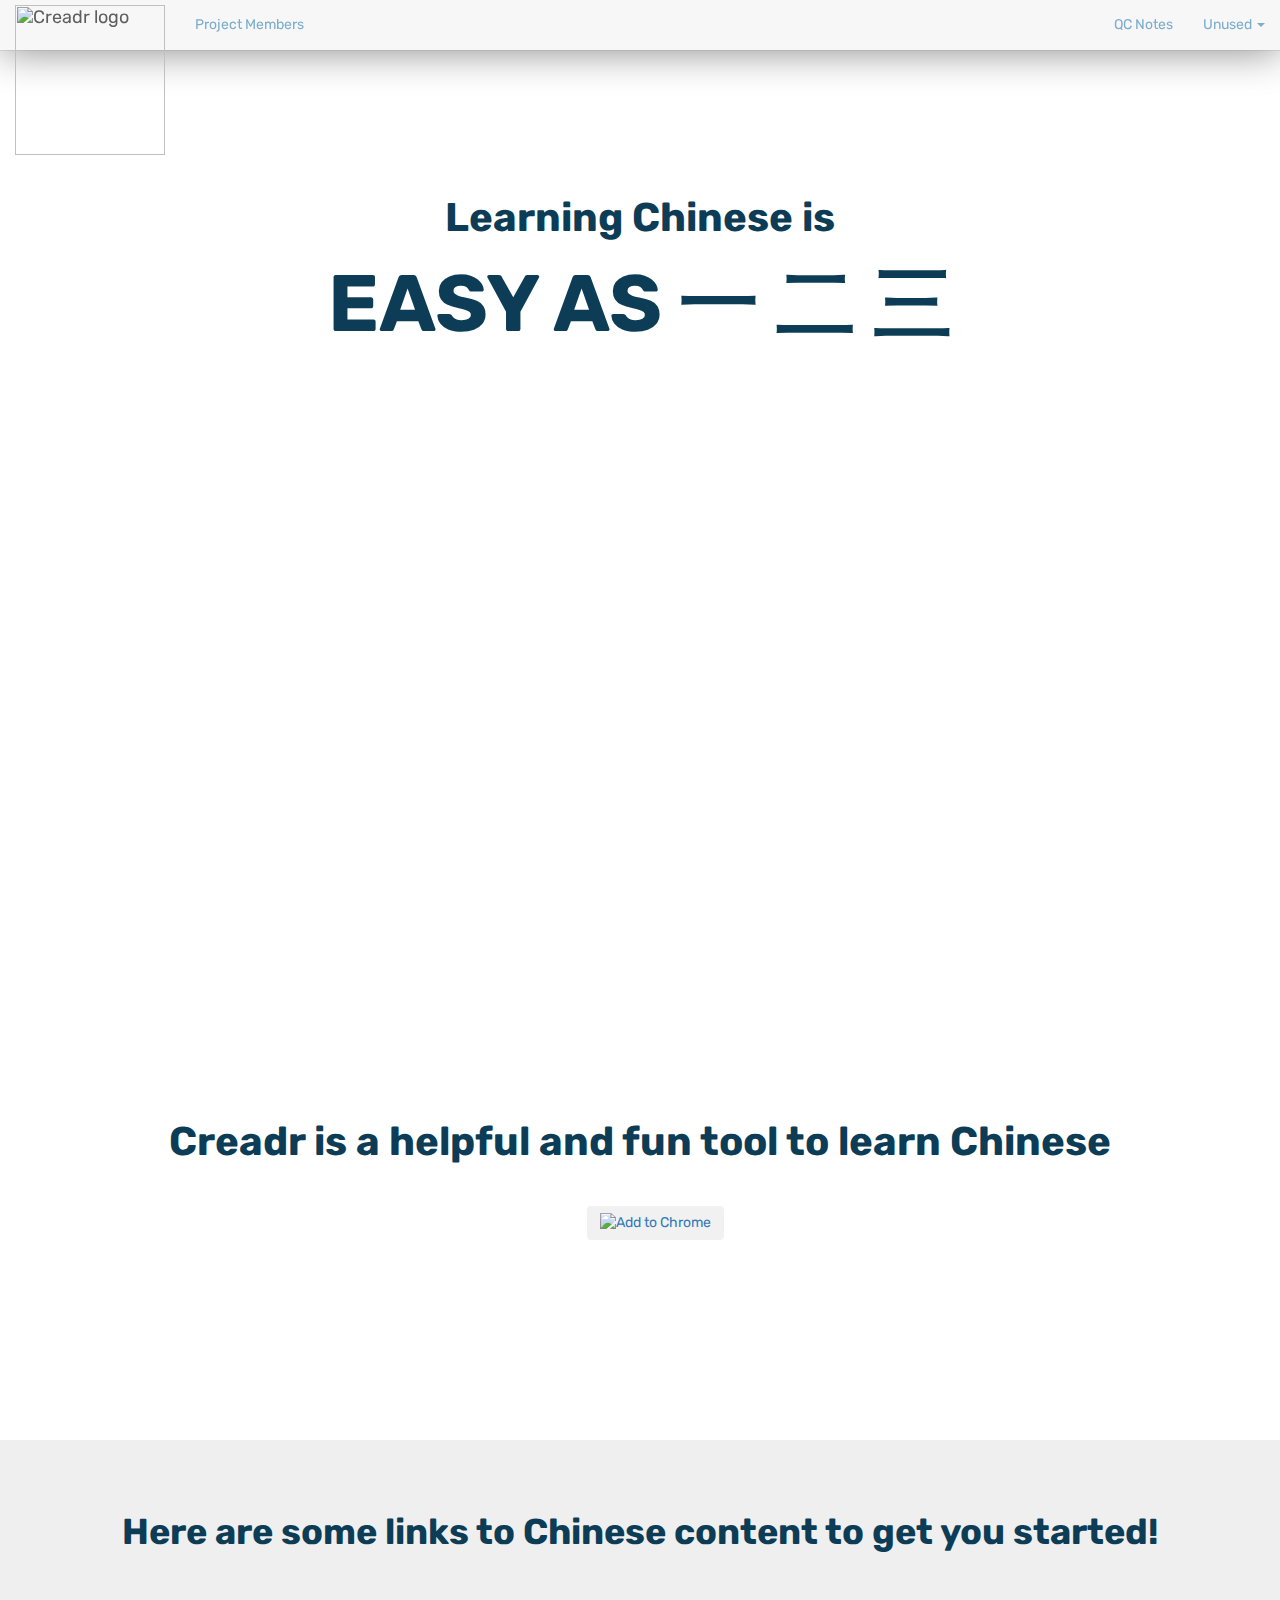
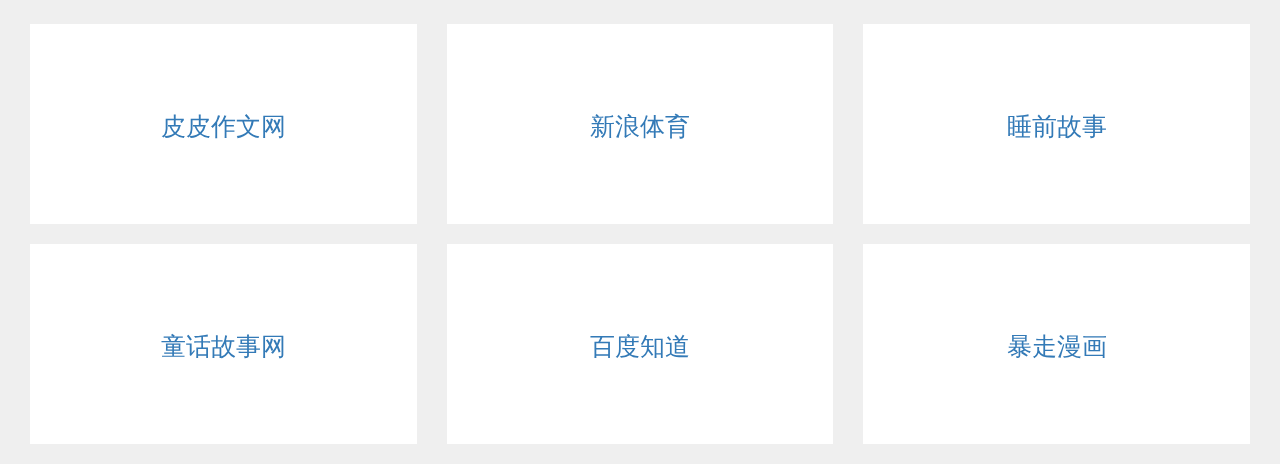
==== index.html @ 019c3c3d "add available in chrome store icon" ====
<html>
<head>
 <script src="https://ajax.googleapis.com/ajax/libs/jquery/3.1.0/jquery.min.js"></script>
 <script src="https://maxcdn.bootstrapcdn.com/bootstrap/3.3.7/js/bootstrap.min.js" integrity="sha384-Tc5IQib027qvyjSMfHjOMaLkfuWVxZxUPnCJA7l2mCWNIpG9mGCD8wGNIcPD7Txa" crossorigin="anonymous"></script>
 <!-- Latest compiled and minified CSS -->
 <link rel="stylesheet" href="https://maxcdn.bootstrapcdn.com/bootstrap/3.3.7/css/bootstrap.min.css" integrity="sha384-BVYiiSIFeK1dGmJRAkycuHAHRg32OmUcww7on3RYdg4Va+PmSTsz/K68vbdEjh4u" crossorigin="anonymous">

 <!-- Optional theme -->
 <link rel="stylesheet" href="https://maxcdn.bootstrapcdn.com/bootstrap/3.3.7/css/bootstrap-theme.min.css" integrity="sha384-rHyoN1iRsVXV4nD0JutlnGaslCJuC7uwjduW9SVrLvRYooPp2bWYgmgJQIXwl/Sp" crossorigin="anonymous">



 <link rel="stylesheet" type="text/css" href="main.css">

 <script type="text/javascript" src="main.js"></script>

 <title>Creadr - Read Chinese Simply</title>
 <!-- logo on tab-->
 <link rel="shortcut icon" href="http://www.iconj.com/ico/r/5/r51rc62rd8.ico" type="image/x-icon" />

 <!-- logo has no background-->
 <!-- <link rel="shortcut icon" href="http://www.iconj.com/ico/a/p/apez1quabn.ico" type="image/x-icon" /> -->
 <!-- <link rel="shortcut icon" href="favicon.ico" type="image/x-ico" /> -->
 <!-- tab icon not working with safari -->
 <meta charset="utf-8">
 <!-- for chinese display -->
 <!--font-->
 <link href="https://fonts.googleapis.com/css?family=Rubik" rel="stylesheet">
</head>



<body>


<header>

  <nav class="navbar navbar-default navabr-frontpage navbar-fixed-top">

  <div class="container-fluid" id="navbarwhole">
      <div class="navbar-header">
       <botton type="button" class="navbar-toggle collapsed" data-toggle="collapse"        data-target="#bs-example-navbar-collapse-1" aria-expanded="false">
          <span class="sr-only"> Toggle navigation</span>
          <span class="icon-bar"></span>
              <span class="icon-bar"></span>
              <span class="icon-bar"></span>
       </botton>
       <a class="navbar-brand" href="#">
         <img src="http://s6.postimg.org/d5c8xtym9/Creadr_logo_blue.png" alt="Creadr logo" >
       </a>

      </div> <!-- navbar header -->
      <!-- Collect the nav links, forms, and other content for toggling -->
      <div class="collapse navbar-collapse" id="bs-example-navbar-collapse-1">
      <ul class="nav navbar-nav">

        <li><a href="http://creadr.io/scrollpage.html#">Project Members </a></li>
         <!--disabled function Drop Down menu-->
        <!-- <li class="dropdown">
          <a href="#" class="dropdown-toggle" data-toggle="dropdown" role="button" aria-haspopup="true" aria-expanded="false">Unused<span class="caret"></span></a>
          <ul class="dropdown-menu">
            <li><a href="#">a</a></li>
            <li><a href="#">b </a></li>
            <li><a href="#">Something else here</a></li>
            <li role="separator" class="divider"></li>
            <li><a href="#">Separated link</a></li>
            <li role="separator" class="divider"></li>
            <li><a href="#">One more separated link</a></li>
          </ul>
         </li> -->
      </ul> <!-- nav navbar -->

      <!-- <form class="navbar-form navbar-left">
        <div class="form-group">
          <input type="text" class="form-control" placeholder="Search">
        </div>
        <button type="submit" class="btn btn-default">Submit</button>
      </form> -->
      <ul class="nav navbar-nav navbar-right">
      
        <li><a href="http://creadr.io/memberpage.html#">QC Notes</a></li>
        <li class="dropdown">
          <a href="#" class="dropdown-toggle" data-toggle="dropdown" role="button" aria-haspopup="true" aria-expanded="false">Unused <span class="caret"></span></a>
          <ul class="dropdown-menu">
            <li><a href="#">Action</a></li>
            <li><a href="#">Another action</a></li>
            <li><a href="#">Something else here</a></li>
            <li role="separator" class="divider"></li>
            <li><a href="#">Separated link</a></li>
          </ul>
        </li>
      </ul> <!-- navbar right -->
     </div><!-- /.navbar-collapse -->
   </div><!-- /.container-fluid -->
</nav>


  </div>
  </nav>


 <div class="splash" id="frontpage-image">
   <div class="container" style="padding-top:50px; ">
   <!-- <h1 id="introwords">Read Made Simple.</h1> -->
   <div class="row row-centered">
   <div class="col-lg-12">
     <h2><b>Learning Chinese is</b></h2>
     <h1><b>EASY AS  一 二 三</b></h1>

 </div>
 </div>
   </div>
 </div>

</header>
  <div class="container" id="frontpage-main-text">
    <h1><b>Creadr is a helpful and fun tool to learn Chinese</b></h1>
      <!-- button for add to chrome -->
 <div class="container" id="frontpage-add-to-chrome-container">
 
<!-- add to chrome store button -->
 <button class="btn hvr-float-shadow" role="button" id="frontpage-add-to-chrome-btn">
     <a href="https://chrome.google.com/webstore/detail/creadr/baikfbdepnhpkhfbjapemmcppgjaggoi" target="_blank">
         <img src="https://developer.chrome.com/webstore/images/ChromeWebStore_Badge_v2_206x58.png" alt="Add to Chrome" >
       </a>
       </button>
 </div> <!-- container for add to chrome web store -->

   </div>

  <div class="container links-section">
    <h1>Here are some links to Chinese content to get you started!</h1>
    <ul>
      <li class="link-item col-md-4 col-xs-12">
        <a href="http://www.ppzuowen.com/book/" class="hvr-shutter-out-vertical" target="_blank">
          皮皮作文网
        </a>
      </li>
      <li class="link-item col-md-4 col-xs-12">
        <a href="http://sports.sina.com.cn/" class="hvr-shutter-out-vertical" target="_blank">
          新浪体育
        </a>
      </li>
      <li class="link-item col-md-4 col-xs-12">
        <a href="http://edu.pcbaby.com.cn/book/zt/shuiqian/" class="hvr-shutter-out-vertical" target="_blank">
          睡前故事
        </a>
      </li>
      <li class="link-item col-md-4 col-xs-12">
        <a href="http://www.tonghua5.com/shuiqiangushi/" class="hvr-shutter-out-vertical" target="_blank">
          童话故事网
        </a>
      </li>
      <li class="link-item col-md-4 col-xs-12">
        <a href="https://zhidao.baidu.com/" class="hvr-shutter-out-vertical" target="_blank">
          百度知道
        </a>
      </li>
      <li class="link-item col-md-4 col-xs-12">
        <a href="http://baozou.com/" class="hvr-shutter-out-vertical" target="_blank">
          暴走漫画
        </a>
      </li>
    </ul>
  </div>





<footer>

</footer>

</body>
</html>
---- main.css ----
body {
  background-color: #fff;
  color: #0d3d56;
  font-family: 'Rubik', sans-serif;
}

/*enable to change background color of navbar*/
.navbar-default{ 
    background-image: none;
    background-color: rgba(240, 240, 240, 0.55); /*this change static color when page reloaded*/
}
/*change text color of navbar contents*/
#bs-example-navbar-collapse-1 a {
  color:  #7cadcc;
}
/*nav bar shadow*/
#navbarwhole {
  border-bottom: 0px dashed white;
  box-shadow: 1px 1px 40px #888;
  /*background-color: rgba(240, 240, 240, 0.55);*/ 
}
a.navbar-brand img {
  width: 150px;
  margin-top: -10px;    /*padding: 0px;*/
  /*border: 1px dashed white;*/
}

/*fronpage image inside splash*/
#frontpage-image {
  height: 100%;
  background-image: url(http://s6.postimg.org/55u3xjfcx/IMG_0669.jpg);
  background-size: cover;
  text-align: center;
  padding-top: 9em;
  margin-bottom: 0em;
}
@media screen and (orientation: portrait){
  #frontpage-image {
  background-image: url(https://s6.postimg.org/5eoxf7yip/IMG_0664.jpg);
  padding-top: 5em;
 }
}

.row-centered {
    text-align:center;

}
#frontpage-image h1 {
  /*border: 1px dashed red;*/
  font-size: 60pt;
  color: #0d3d56;
  font-family: 'Rubik', sans-serif;
}
#frontpage-image h2 {
  font-size: 30pt;
  color: #0d3d56;
  font-family: 'Rubik', sans-serif;
}
#frontpage-main-text {

  /*border:1pt dashed blue;*/
  padding-top: 200px;
  padding-bottom: 200px;
  text-align: center;
}
#frontpage-main-text h1 {
  font-size: 40px;
}


/*for frontpage add to chrome button*/
#frontpage-add-to-chrome-container{
  /*height: 500px;*/
  margin-top: 3em;
}
/*change the color of backgounf of that botton*/
#frontpage-add-to-chrome-btn{
/*font-size: 55px;*/
background-color: rgba(240,240,240,0.9);
/*margin-top: 10em;*/
}






/* name logo of all team member */
#teamintro img{
  float: middle;
  margin-left: 20px;
  width: 70px;
  border:3px solid grey;
  border-radius: 50%;
  background-color: white;
}
#teamintro h1,
#teamintro p {
  display: inline;
  /*vertical-align: top;*/
}

/*team member skills bagers*/
#teamintro .btn{
  border:1px solid white;
  border-radius: 24px;
  font-size: 20px;
  padding: 10px;
  margin:5px;
  margin-left: 0px;

}

.buttoncontainer{
  width: auto;
  margin-left: 0px;
  margin-top: 7%;
  padding: 0px;
}

/*team member skills bagers background color*/
.btn-language {
  background-color: #673ab7;
}
.btn-language2 {
  background-color: #009688;
}

.btn-sport {
  background-color: red;
}
.btn-sport2 {
  background-color: #00bcd4;
}
.btn-program {
  background-color: orange;
}
.btn-music {
  background-color: green;
}
.btn-carrer {
  background-color: #abb3ed;
}
/*#section7 h1 img,
#section6 h1 img{
  background-color: white;
}*/


#secondjumbotron {
  border: 2px dotted black;
  background-image: url(http://s6.postimg.org/jnrrownlt/shufa.jpg)
}

/*front page first jumbotron starts here*/
div.jumbotron {

  /*margin-top: 0%;*/

  /*border:2pt dotted blue;*/
  margin-bottom: 0;
}
div.jumbotron p {
  margin: auto;
  padding-left: 20pt;
}




/* New CSS specifically for the links section */
.links-section {
  background: #EFEFEF;
  width: 100% !important;
  text-align: center;
}

.links-section h1 {
  text-align: center;
  font-weight: bold;
  margin: 2em auto;
}

.links-section ul {
  padding-left: 0px;
}

.links-section ul li {
  list-style: none;
  float: left;
  height: 200px;
  display:block;
  margin-bottom: 20px;

}

.links-section ul li a {
  background: #FFF;
  position: relative;
  width: 100%;
  height: 100%;
  display: inline-block;
  padding-top: 84px;
  font-size: 1.8em;
  text-decoration: none;
}

.links-section ul li a:hover {
  text-decoration: none;
}

/* Custom hover animation CSS - hover float shadow  */
.hvr-float-shadow:before {
  pointer-events: none;
  position: absolute;
  z-index: -1;
  content: '';
  top: 100%;
  left: 5%;
  height: 10px;
  width: 90%;
  opacity: 0;
  background: -webkit-radial-gradient(center, ellipse, rgba(0, 0, 0, 0.35) 0%, rgba(0, 0, 0, 0) 80%);
  background: radial-gradient(ellipse at center, rgba(0, 0, 0, 0.35) 0%, rgba(0, 0, 0, 0) 80%);
  /* W3C */
  -webkit-transition-duration: 0.3s;
  transition-duration: 0.3s;
  -webkit-transition-property: transform, opacity;
  transition-property: transform, opacity;
}
.hvr-float-shadow:hover, .hvr-float-shadow:focus, .hvr-float-shadow:active {
  -webkit-transform: translateY(-5px);
  transform: translateY(-5px);
  /* move the element up by 5px */
}
.hvr-float-shadow:hover:before, .hvr-float-shadow:focus:before, .hvr-float-shadow:active:before {
  opacity: 1;
  -webkit-transform: translateY(5px);
  transform: translateY(5px);
  /* move the element down by 5px (it will stay in place because it's attached to the element that also moves up 5px) */
}


/* Custom hover animation CSS - Shutter Out Vertical */
.hvr-shutter-out-vertical {
  display: inline-block;
  vertical-align: middle;
  -webkit-transform: translateZ(0);
  transform: translateZ(0);
  box-shadow: 0 0 1px rgba(0, 0, 0, 0);
  -webkit-backface-visibility: hidden;
  backface-visibility: hidden;
  -moz-osx-font-smoothing: grayscale;
  position: relative;
  background: #e1e1e1;
  -webkit-transition-property: color;
  transition-property: color;
  -webkit-transition-duration: 0.3s;
  transition-duration: 0.3s;
}
.hvr-shutter-out-vertical:before {
  content: "";
  position: absolute;
  z-index: -1;
  top: 0;
  bottom: 0;
  left: 0;
  right: 0;
  background: #2098d1;
  -webkit-transform: scaleY(0);
  transform: scaleY(0);
  -webkit-transform-origin: 50%;
  transform-origin: 50%;
  -webkit-transition-property: transform;
  transition-property: transform;
  -webkit-transition-duration: 0.3s;
  transition-duration: 0.3s;
  -webkit-transition-timing-function: ease-out;
  transition-timing-function: ease-out;
}
.hvr-shutter-out-vertical:hover, .hvr-shutter-out-vertical:focus, .hvr-shutter-out-vertical:active {
  color: white;
  text-decoration: none;
}
.hvr-shutter-out-vertical:hover:before, .hvr-shutter-out-vertical:focus:before, .hvr-shutter-out-vertical:active:before {
  -webkit-transform: scaleY(1);
  transform: scaleY(1);
}
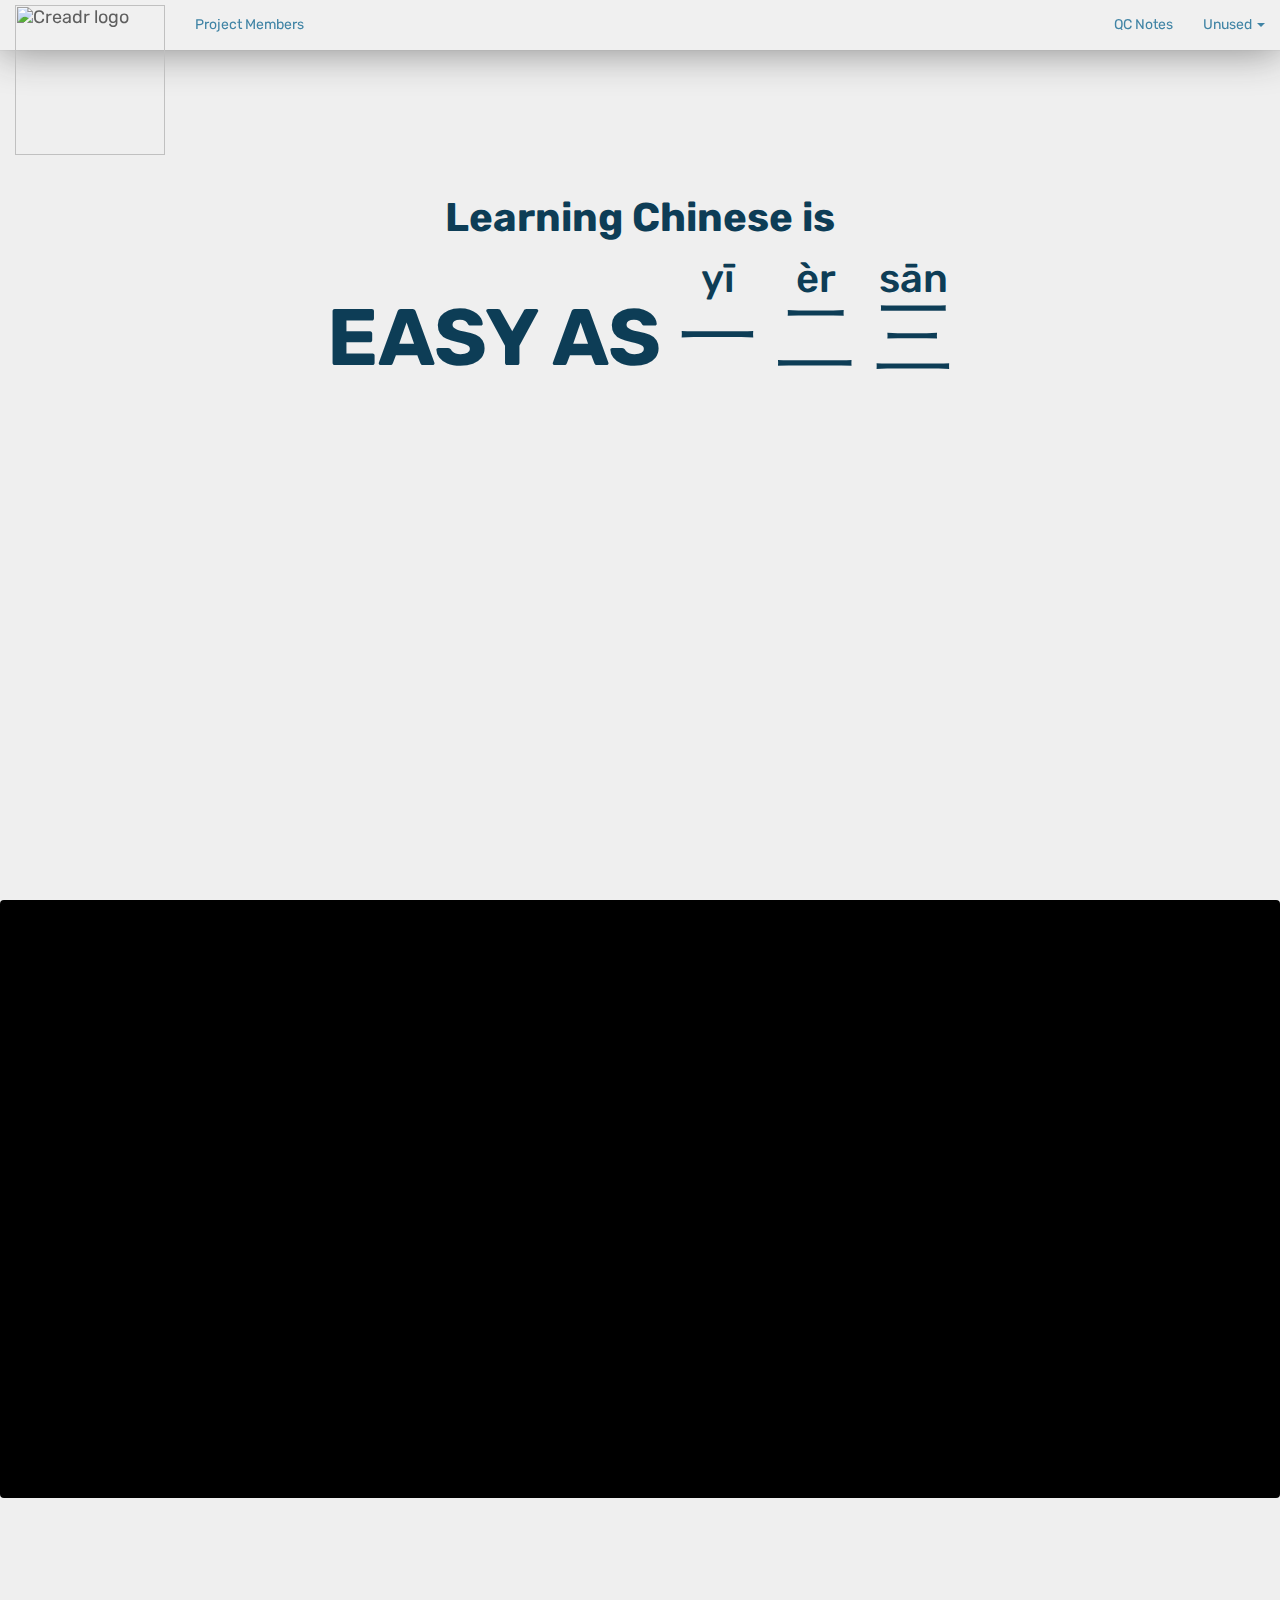
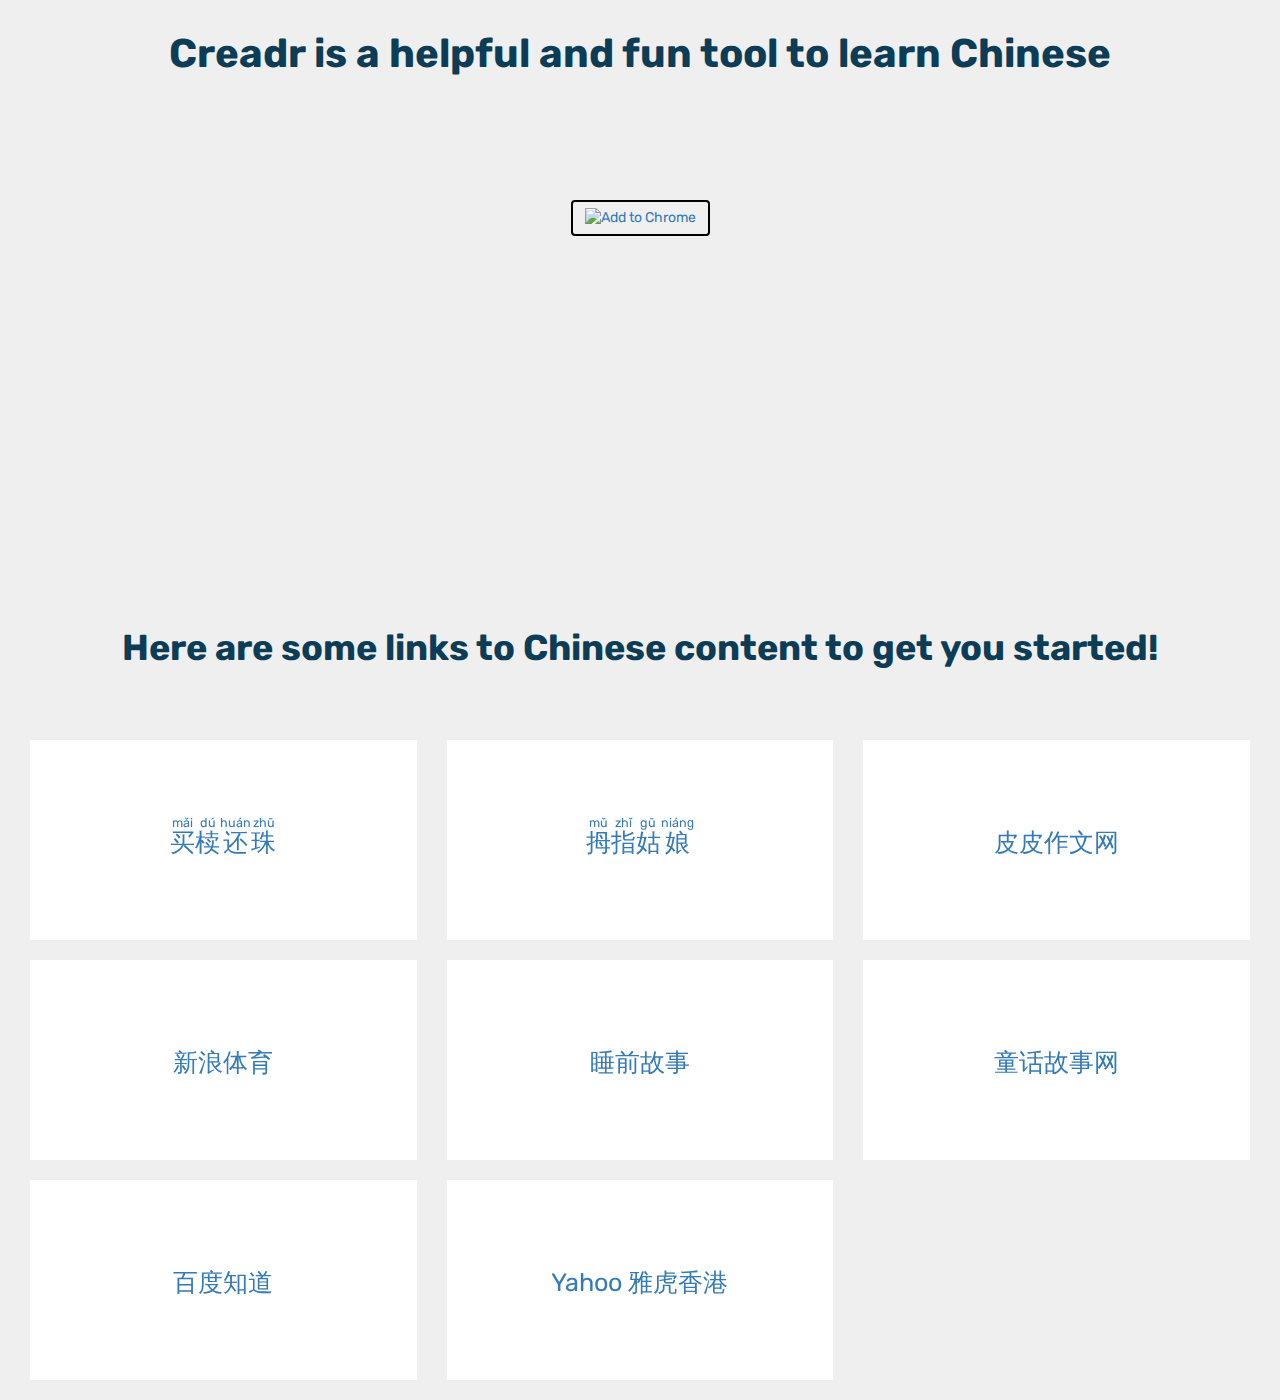
==== commit cef1f8e6: "add instruction video" ====
--- a/index.html
+++ b/index.html
@@ -105,7 +105,8 @@
    <div class="row row-centered">
    <div class="col-lg-12">
      <h2><b>Learning Chinese is</b></h2>
-     <h1><b>EASY AS  一 二 三</b></h1>
+      
+     <h1><b>EASY AS </b> <ruby>一<rt>yī</rt> 二 <rt>èr</rt>三<rt>sān</rt></ruby></h1>
 
  </div>
  </div>
@@ -113,10 +114,25 @@
  </div>
 
 </header>
+
+<!-- frontpage video -->
+<div class="well" id="frontpage-video-well">
+ <div class="container " id="frontpage-instruction-video">
+   <div class="embed-responsive embed-responsive-16by9" >
+   <iframe class= "embed-responsive-item" src="https://www.youtube.com/embed/vHPywDuqt3A?rel=0" frameborder ="0" allowfullscreen >
+   </iframe>
+   </div>
+ </div>
+</div>
+
+<!-- frontpage video -->
+
+
+
   <div class="container" id="frontpage-main-text">
     <h1><b>Creadr is a helpful and fun tool to learn Chinese</b></h1>
       <!-- button for add to chrome -->
- <div class="container" id="frontpage-add-to-chrome-container">
+ <!-- <div class="container" id="frontpage-add-to-chrome-container"> -->
  
 <!-- add to chrome store button -->
  <button class="btn hvr-float-shadow" role="button" id="frontpage-add-to-chrome-btn">
@@ -126,12 +142,26 @@
        </button>
  </div> <!-- container for add to chrome web store -->
 
-   </div>
+   <!-- </div> -->
+   <div class="clearfix visible-lg visible-md visible-sm"></div>
+<!-- add some space between div-->
+<div style="margin-top:25%; background-color:black;"></div>
+
 
   <div class="container links-section">
     <h1>Here are some links to Chinese content to get you started!</h1>
     <ul>
       <li class="link-item col-md-4 col-xs-12">
+        <a href="http://www.huaxia.com/wh/jdgs/yygs/00097797.html" class="hvr-shutter-out-vertical" target="_blank">
+          <ruby>买<rt>mǎi</rt>椟<rt>dú</rt>还<rt>huán</rt>珠<rt>zhū</rt></ruby>
+        </a>
+      </li>
+      <li class="link-item col-md-4 col-xs-12">
+        <a href="http://www.readers365.com/61/ats005.htm" class="hvr-shutter-out-vertical" target="_blank">
+          <ruby>拇<rt>mǔ</rt>指<rt>zhǐ</rt>姑<rt>gū</rt>娘<rt>niánɡ</rt></ruby>
+        </a>
+      </li>
+      <li class="link-item col-md-4 col-xs-12">
         <a href="http://www.ppzuowen.com/book/" class="hvr-shutter-out-vertical" target="_blank">
           皮皮作文网
         </a>
@@ -156,9 +186,10 @@
           百度知道
         </a>
       </li>
-      <li class="link-item col-md-4 col-xs-12">
-        <a href="http://baozou.com/" class="hvr-shutter-out-vertical" target="_blank">
-          暴走漫画
+   
+      <li class="link-item col-md-4 col-xs-12 col-centered">
+        <a href="http://hk.yahoo.com/" class="hvr-shutter-out-vertical" target="_blank">
+          Yahoo 雅虎香港
         </a>
       </li>
     </ul>
--- a/main.css
+++ b/main.css
@@ -1,199 +1,171 @@
 body {
-  background-color: #fff;
+  background-color: #EFEFEF;
   color: #0d3d56;
-  font-family: 'Rubik', sans-serif;
-}
-
-/*enable to change background color of navbar*/
-.navbar-default{ 
-    background-image: none;
-    background-color: rgba(240, 240, 240, 0.55); /*this change static color when page reloaded*/
-}
-/*change text color of navbar contents*/
+  font-family: 'Rubik', sans-serif
+}
+.navbar-default {
+  background-image: none;
+  background-color: rgba(240, 240, 240, 0.55)
+}
+
+/*navbar text color*/
 #bs-example-navbar-collapse-1 a {
-  color:  #7cadcc;
-}
-/*nav bar shadow*/
+  color: #4084a5;
+}
 #navbarwhole {
   border-bottom: 0px dashed white;
-  box-shadow: 1px 1px 40px #888;
-  /*background-color: rgba(240, 240, 240, 0.55);*/ 
+  box-shadow: 1px 1px 40px #888
 }
 a.navbar-brand img {
   width: 150px;
-  margin-top: -10px;    /*padding: 0px;*/
-  /*border: 1px dashed white;*/
-}
-
-/*fronpage image inside splash*/
+  margin-top: -10px;
+}
+
 #frontpage-image {
   height: 100%;
   background-image: url(http://s6.postimg.org/55u3xjfcx/IMG_0669.jpg);
   background-size: cover;
   text-align: center;
   padding-top: 9em;
-  margin-bottom: 0em;
-}
-@media screen and (orientation: portrait){
+  margin-bottom: 0em
+}
+@media screen and (orientation:portrait) {
   #frontpage-image {
-  background-image: url(https://s6.postimg.org/5eoxf7yip/IMG_0664.jpg);
-  padding-top: 5em;
- }
-}
-
+    background-image: url(https://s6.postimg.org/5eoxf7yip/IMG_0664.jpg);
+    padding-top: 5em
+  }
+}
 .row-centered {
-    text-align:center;
-
-}
+  text-align: center
+}
+/*frontPage text, learning chinese easy etc*/
 #frontpage-image h1 {
-  /*border: 1px dashed red;*/
   font-size: 60pt;
   color: #0d3d56;
-  font-family: 'Rubik', sans-serif;
+  font-family: 'Rubik', sans-serif
 }
 #frontpage-image h2 {
   font-size: 30pt;
   color: #0d3d56;
-  font-family: 'Rubik', sans-serif;
-}
+  font-family: 'Rubik', sans-serif
+}
+
 #frontpage-main-text {
-
-  /*border:1pt dashed blue;*/
-  padding-top: 200px;
-  padding-bottom: 200px;
+  /*padding-top: 200px;
+  padding-bottom: 200px;*/
   text-align: center;
+  
 }
 #frontpage-main-text h1 {
+  /*add some space for formatting*/
+  margin-top: 10%;
   font-size: 40px;
-}
-
-
-/*for frontpage add to chrome button*/
-#frontpage-add-to-chrome-container{
-  /*height: 500px;*/
-  margin-top: 3em;
-}
-/*change the color of backgounf of that botton*/
-#frontpage-add-to-chrome-btn{
-/*font-size: 55px;*/
-background-color: rgba(240,240,240,0.9);
-/*margin-top: 10em;*/
-}
-
-
-
-
-
-
-/* name logo of all team member */
-#teamintro img{
+
+}
+
+/*instruction video*/
+#frontpage-instruction-video{
+  margin:0 auto;
+  padding:0;
+  width: 80%;
+}
+#frontpage-video-well{
+background: black;
+border-color: transparent;
+}
+
+}
+#frontpage-add-to-chrome-container {
+  /*margin-top: 3em*/
+}
+#frontpage-add-to-chrome-btn {
+  margin-top: 10%;
+  background-color: rgba(240, 240, 240, 0.9);
+  border: 2.5px solid black; 
+}
+#teamintro img {
   float: middle;
   margin-left: 20px;
   width: 70px;
-  border:3px solid grey;
+  border: 3px solid grey;
   border-radius: 50%;
-  background-color: white;
-}
-#teamintro h1,
-#teamintro p {
-  display: inline;
-  /*vertical-align: top;*/
-}
-
-/*team member skills bagers*/
-#teamintro .btn{
-  border:1px solid white;
+  background-color: white
+}
+#teamintro h1, #teamintro p {
+  display: inline
+}
+#teamintro .btn {
+  border: 1px solid white;
   border-radius: 24px;
   font-size: 20px;
   padding: 10px;
-  margin:5px;
-  margin-left: 0px;
-
-}
-
-.buttoncontainer{
+  margin: 5px;
+  margin-left: 0px
+}
+.buttoncontainer {
   width: auto;
   margin-left: 0px;
   margin-top: 7%;
-  padding: 0px;
-}
-
-/*team member skills bagers background color*/
+  padding: 0px
+}
 .btn-language {
-  background-color: #673ab7;
+  background-color: #673ab7
 }
 .btn-language2 {
-  background-color: #009688;
-}
-
+  background-color: #009688
+}
 .btn-sport {
-  background-color: red;
+  background-color: red
 }
 .btn-sport2 {
-  background-color: #00bcd4;
+  background-color: #00bcd4
 }
 .btn-program {
-  background-color: orange;
+  background-color: orange
 }
 .btn-music {
-  background-color: green;
+  background-color: green
 }
 .btn-carrer {
-  background-color: #abb3ed;
-}
-/*#section7 h1 img,
-#section6 h1 img{
-  background-color: white;
-}*/
-
-
+  background-color: #abb3ed
+}
 #secondjumbotron {
   border: 2px dotted black;
   background-image: url(http://s6.postimg.org/jnrrownlt/shufa.jpg)
 }
-
-/*front page first jumbotron starts here*/
 div.jumbotron {
-
-  /*margin-top: 0%;*/
-
-  /*border:2pt dotted blue;*/
-  margin-bottom: 0;
+  margin-bottom: 0
 }
 div.jumbotron p {
   margin: auto;
-  padding-left: 20pt;
-}
-
-
-
-
-/* New CSS specifically for the links section */
+  padding-left: 20pt
+}
+
+.col-centered{
+float: none;
+margin: 0 auto;
+}
+
 .links-section {
   background: #EFEFEF;
   width: 100% !important;
-  text-align: center;
-}
-
+  text-align: center
+}
 .links-section h1 {
   text-align: center;
   font-weight: bold;
   margin: 2em auto;
 }
-
 .links-section ul {
-  padding-left: 0px;
-}
-
+  padding-left: 0px
+}
 .links-section ul li {
   list-style: none;
   float: left;
   height: 200px;
-  display:block;
-  margin-bottom: 20px;
-
-}
-
+  display: block;
+  margin-bottom: 20px
+}
 .links-section ul li a {
   background: #FFF;
   position: relative;
@@ -202,14 +174,11 @@
   display: inline-block;
   padding-top: 84px;
   font-size: 1.8em;
-  text-decoration: none;
-}
-
+  text-decoration: none
+}
 .links-section ul li a:hover {
-  text-decoration: none;
-}
-
-/* Custom hover animation CSS - hover float shadow  */
+  text-decoration: none
+}
 .hvr-float-shadow:before {
   pointer-events: none;
   position: absolute;
@@ -222,7 +191,6 @@
   opacity: 0;
   background: -webkit-radial-gradient(center, ellipse, rgba(0, 0, 0, 0.35) 0%, rgba(0, 0, 0, 0) 80%);
   background: radial-gradient(ellipse at center, rgba(0, 0, 0, 0.35) 0%, rgba(0, 0, 0, 0) 80%);
-  /* W3C */
   -webkit-transition-duration: 0.3s;
   transition-duration: 0.3s;
   -webkit-transition-property: transform, opacity;
@@ -230,18 +198,13 @@
 }
 .hvr-float-shadow:hover, .hvr-float-shadow:focus, .hvr-float-shadow:active {
   -webkit-transform: translateY(-5px);
-  transform: translateY(-5px);
-  /* move the element up by 5px */
+  transform: translateY(-5px)
 }
 .hvr-float-shadow:hover:before, .hvr-float-shadow:focus:before, .hvr-float-shadow:active:before {
   opacity: 1;
   -webkit-transform: translateY(5px);
-  transform: translateY(5px);
-  /* move the element down by 5px (it will stay in place because it's attached to the element that also moves up 5px) */
-}
-
-
-/* Custom hover animation CSS - Shutter Out Vertical */
+  transform: translateY(5px)
+}
 .hvr-shutter-out-vertical {
   display: inline-block;
   vertical-align: middle;
@@ -256,7 +219,7 @@
   -webkit-transition-property: color;
   transition-property: color;
   -webkit-transition-duration: 0.3s;
-  transition-duration: 0.3s;
+  transition-duration: 0.3s
 }
 .hvr-shutter-out-vertical:before {
   content: "";
@@ -276,13 +239,13 @@
   -webkit-transition-duration: 0.3s;
   transition-duration: 0.3s;
   -webkit-transition-timing-function: ease-out;
-  transition-timing-function: ease-out;
+  transition-timing-function: ease-out
 }
 .hvr-shutter-out-vertical:hover, .hvr-shutter-out-vertical:focus, .hvr-shutter-out-vertical:active {
   color: white;
-  text-decoration: none;
+  text-decoration: none
 }
 .hvr-shutter-out-vertical:hover:before, .hvr-shutter-out-vertical:focus:before, .hvr-shutter-out-vertical:active:before {
   -webkit-transform: scaleY(1);
-  transform: scaleY(1);
-}
+  transform: scaleY(1)
+}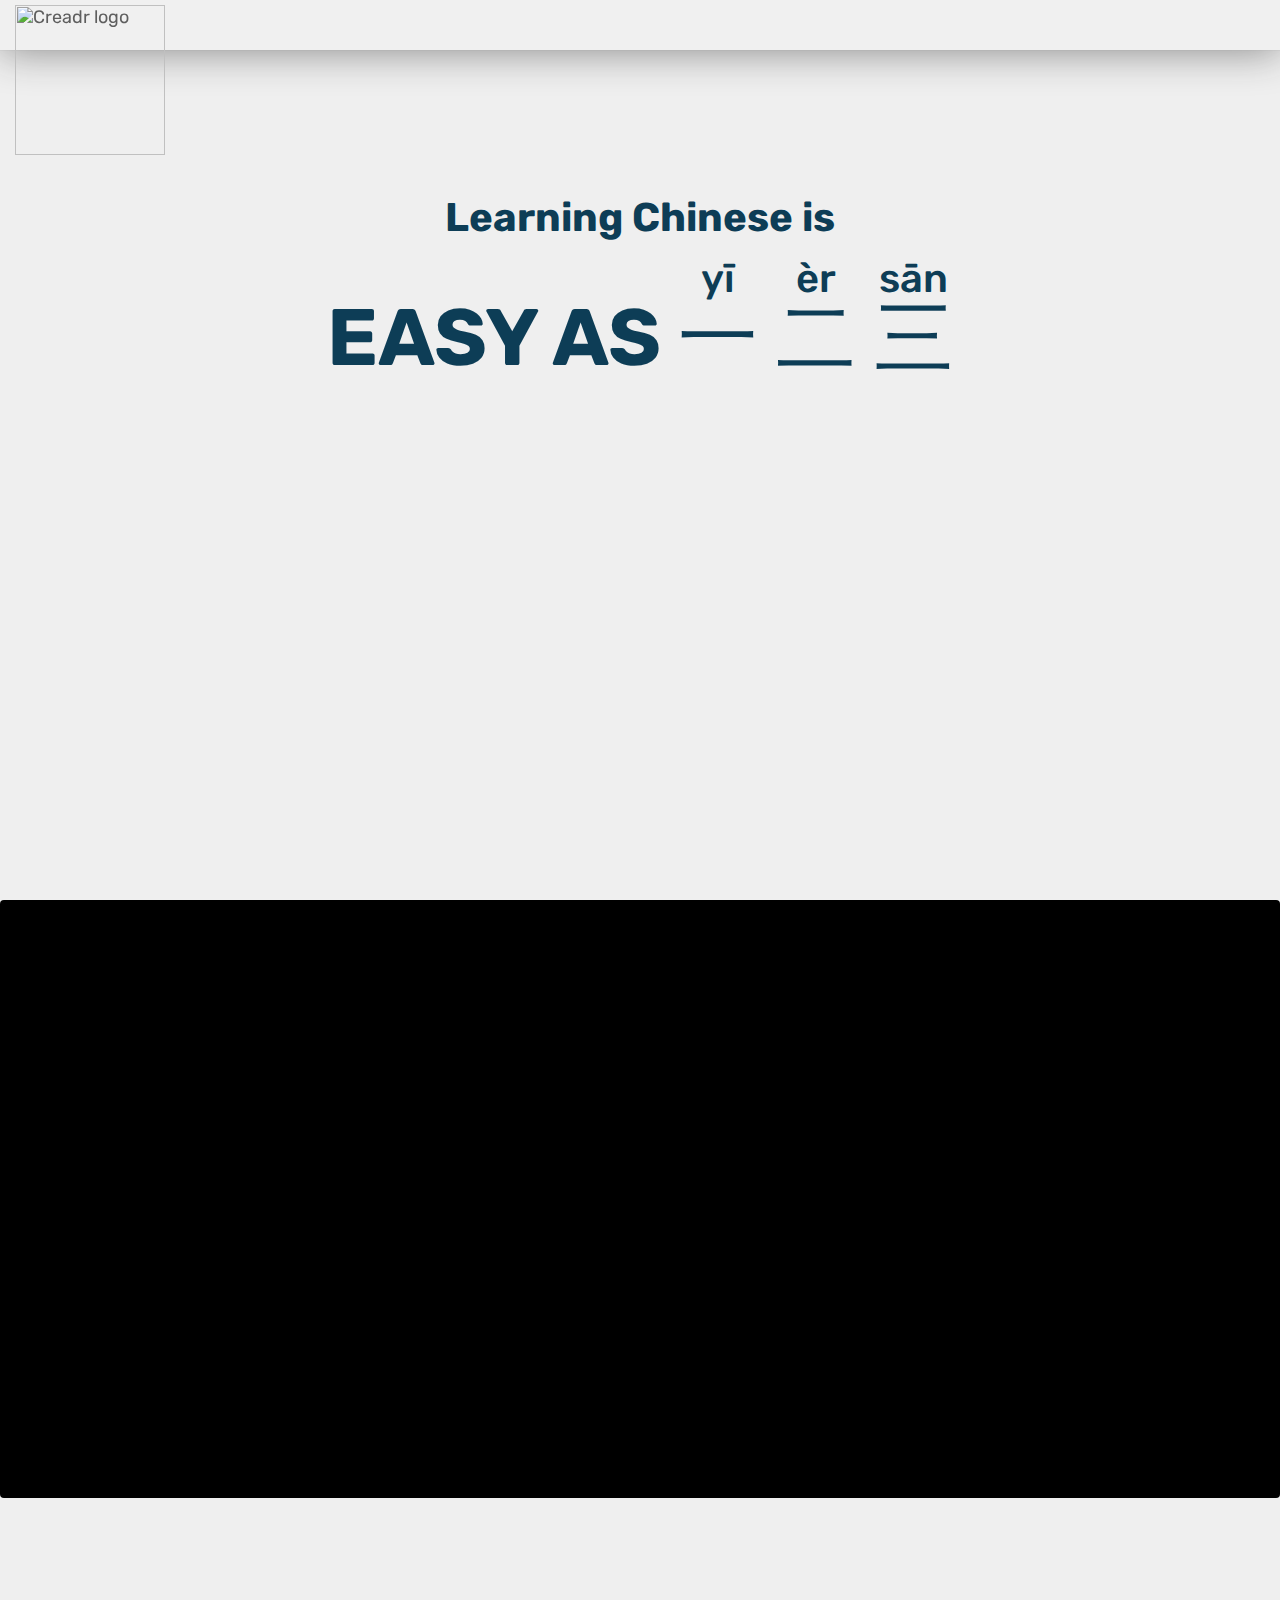
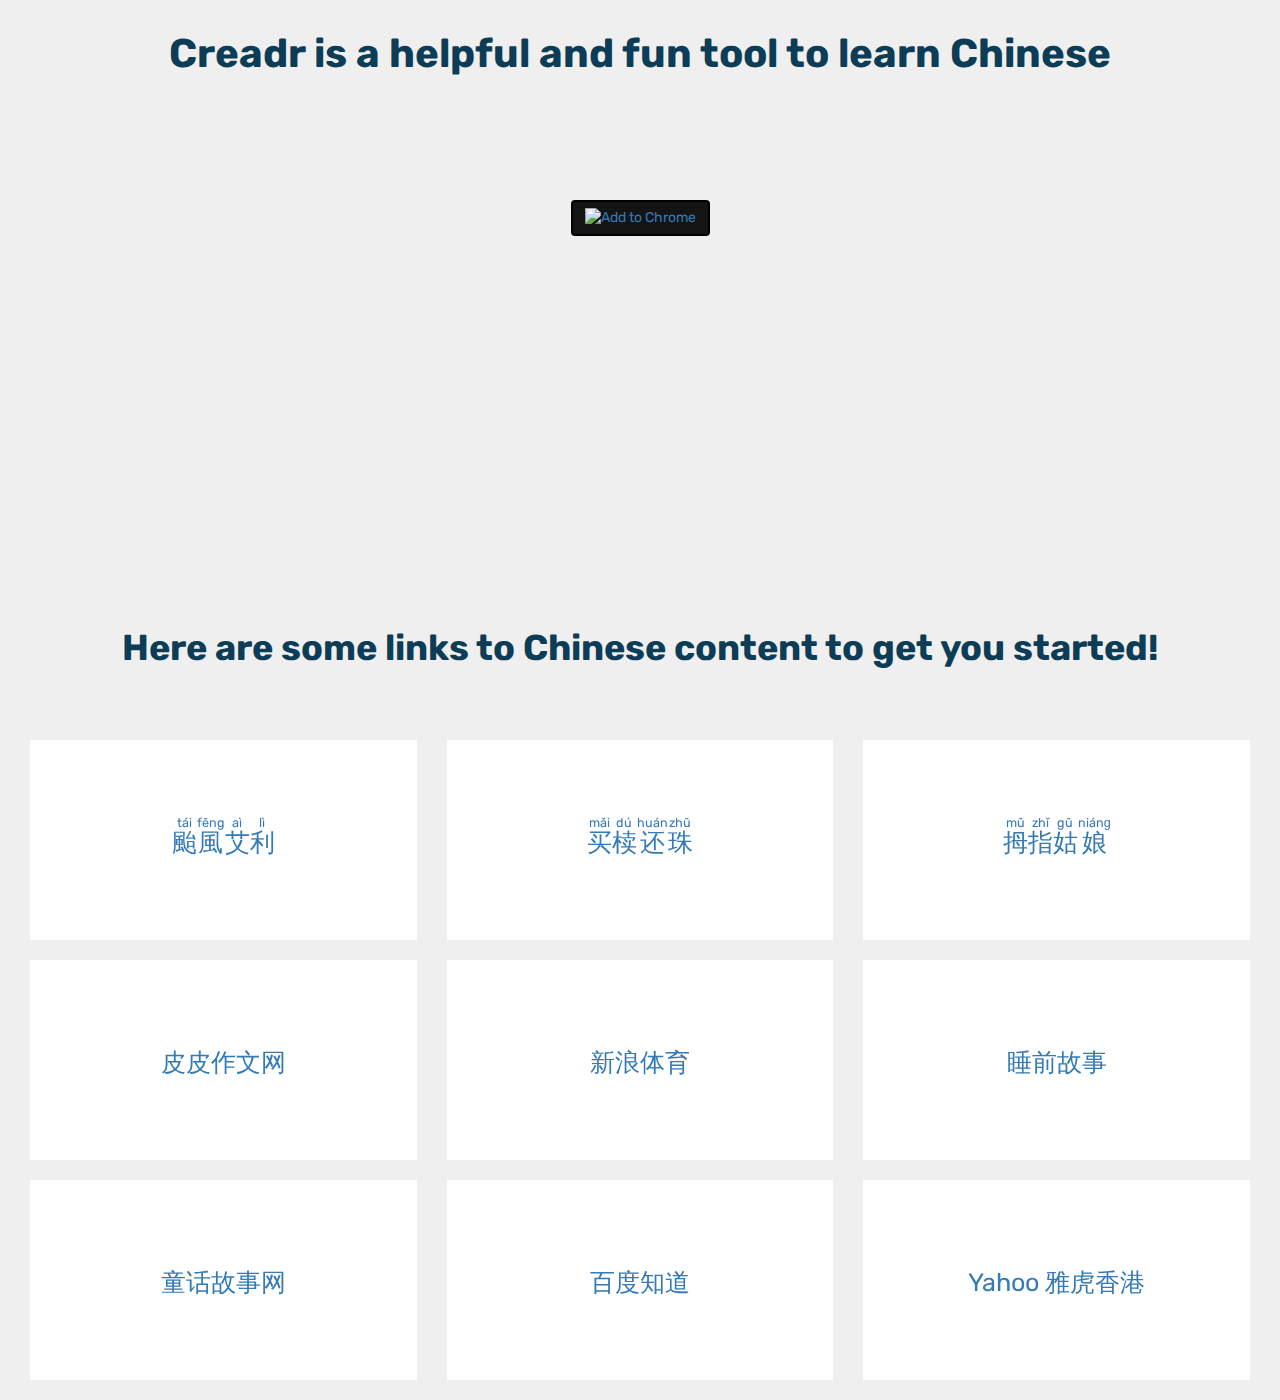
==== commit c12ec4b0: "navbar clean up" ====
--- a/index.html
+++ b/index.html
@@ -54,7 +54,8 @@
       <div class="collapse navbar-collapse" id="bs-example-navbar-collapse-1">
       <ul class="nav navbar-nav">
 
-        <li><a href="http://creadr.io/scrollpage.html#">Project Members </a></li>
+        <!-- <li><a href="http://creadr.io/scrollpage.html#">Project Members </a></li> -->
+        
          <!--disabled function Drop Down menu-->
         <!-- <li class="dropdown">
           <a href="#" class="dropdown-toggle" data-toggle="dropdown" role="button" aria-haspopup="true" aria-expanded="false">Unused<span class="caret"></span></a>
@@ -78,8 +79,8 @@
       </form> -->
       <ul class="nav navbar-nav navbar-right">
       
-        <li><a href="http://creadr.io/memberpage.html#">QC Notes</a></li>
-        <li class="dropdown">
+        <!-- <li><a href="http://creadr.io/memberpage.html#">QC Notes</a></li> -->
+        <!-- <li class="dropdown">
           <a href="#" class="dropdown-toggle" data-toggle="dropdown" role="button" aria-haspopup="true" aria-expanded="false">Unused <span class="caret"></span></a>
           <ul class="dropdown-menu">
             <li><a href="#">Action</a></li>
@@ -88,7 +89,7 @@
             <li role="separator" class="divider"></li>
             <li><a href="#">Separated link</a></li>
           </ul>
-        </li>
+        </li> -->
       </ul> <!-- navbar right -->
      </div><!-- /.navbar-collapse -->
    </div><!-- /.container-fluid -->
@@ -152,6 +153,11 @@
     <h1>Here are some links to Chinese content to get you started!</h1>
     <ul>
       <li class="link-item col-md-4 col-xs-12">
+        <a href="https://tw.news.yahoo.com/輕颱艾利海警發布-花東9縣市同步豪雨特報-232621434.html" class="hvr-shutter-out-vertical" target="_blank">
+          <ruby>颱<rt>tái</rt>風<rt>fēng</rt>艾<rt>aì</rt>利<rt>lì</rt></ruby>
+        </a>
+      </li>
+      <li class="link-item col-md-4 col-xs-12">
         <a href="http://www.huaxia.com/wh/jdgs/yygs/00097797.html" class="hvr-shutter-out-vertical" target="_blank">
           <ruby>买<rt>mǎi</rt>椟<rt>dú</rt>还<rt>huán</rt>珠<rt>zhū</rt></ruby>
         </a>
--- a/main.css
+++ b/main.css
@@ -57,18 +57,19 @@
   
 }
 #frontpage-main-text h1 {
-  /*add some space for formatting*/
+  /*add some space for formatting*ǎěǔǚ*/
   margin-top: 10%;
   font-size: 40px;
 
 }
 
 /*instruction video*/
-#frontpage-instruction-video{
+#frontpage-instruction-video {
   margin:0 auto;
   padding:0;
   width: 80%;
 }
+
 #frontpage-video-well{
 background: black;
 border-color: transparent;
@@ -80,7 +81,7 @@
 }
 #frontpage-add-to-chrome-btn {
   margin-top: 10%;
-  background-color: rgba(240, 240, 240, 0.9);
+  background-color: rgba(20, 20, 20, 1);
   border: 2.5px solid black; 
 }
 #teamintro img {
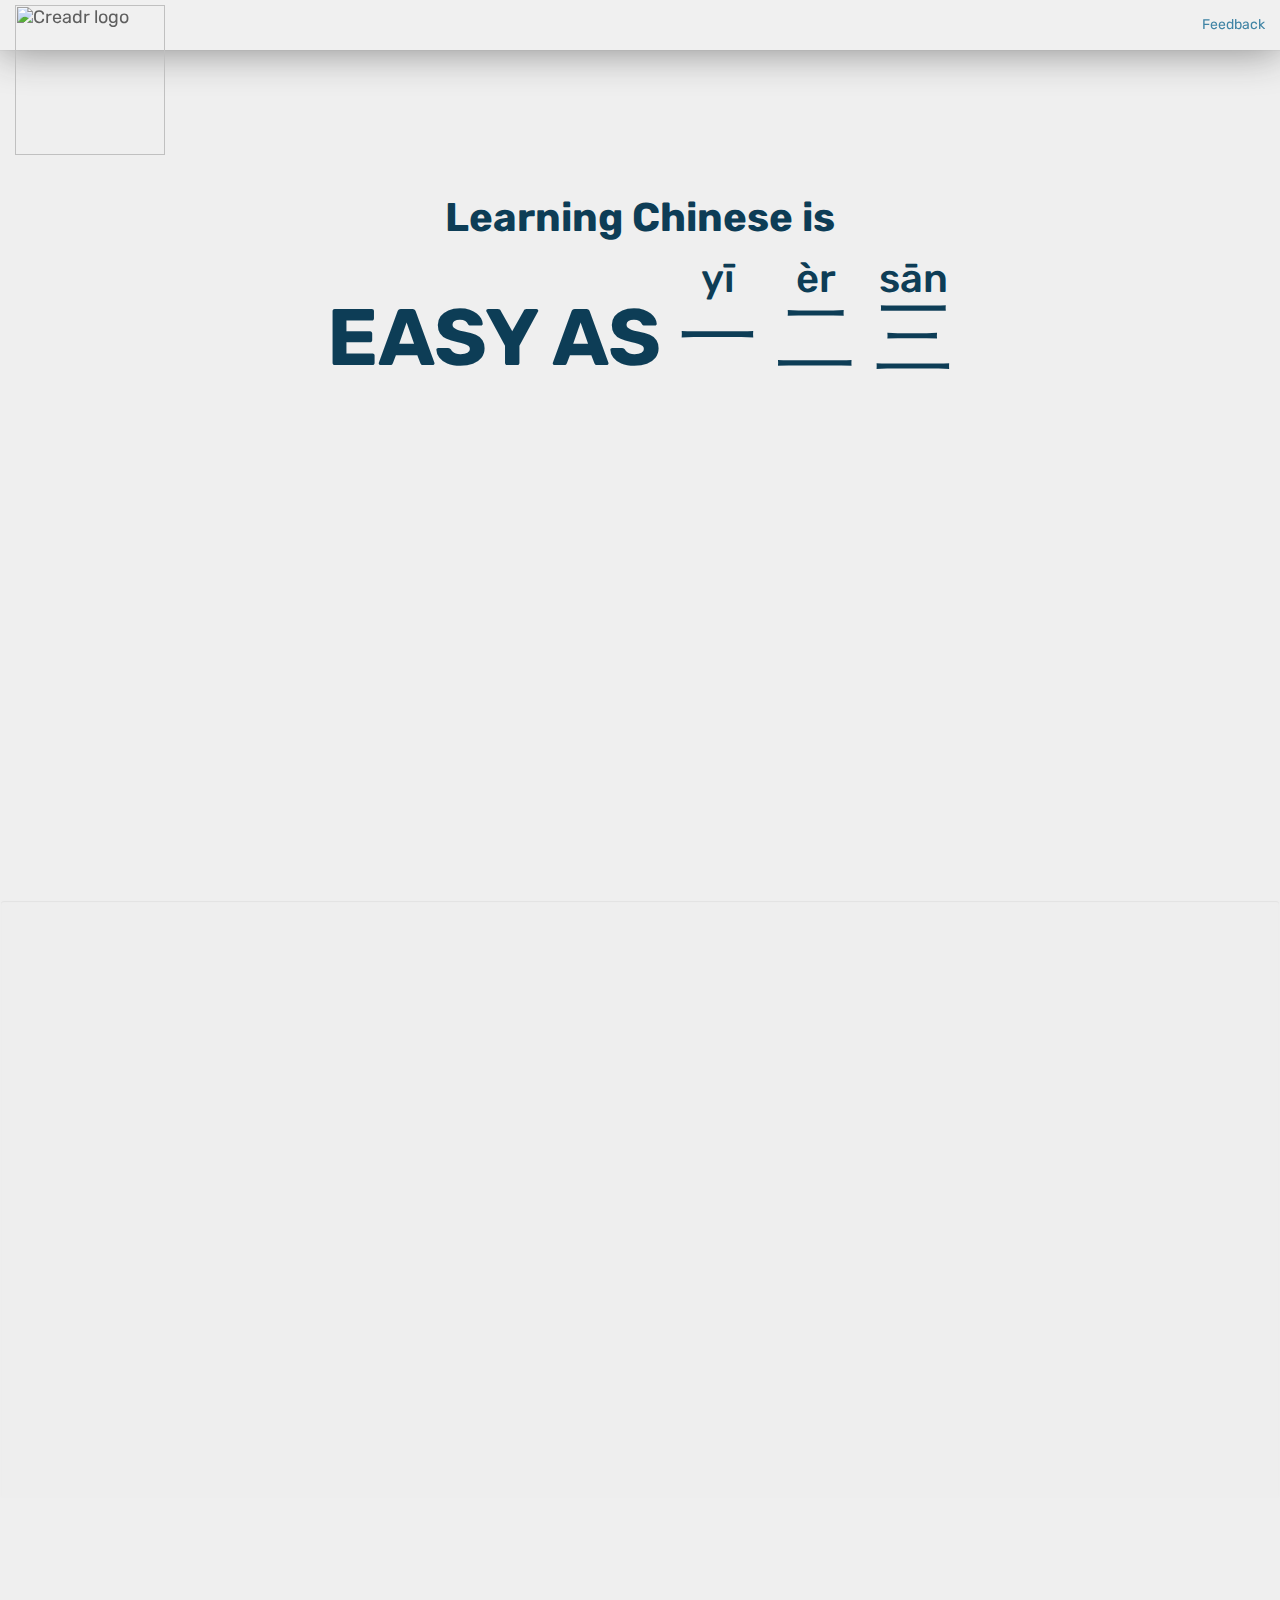
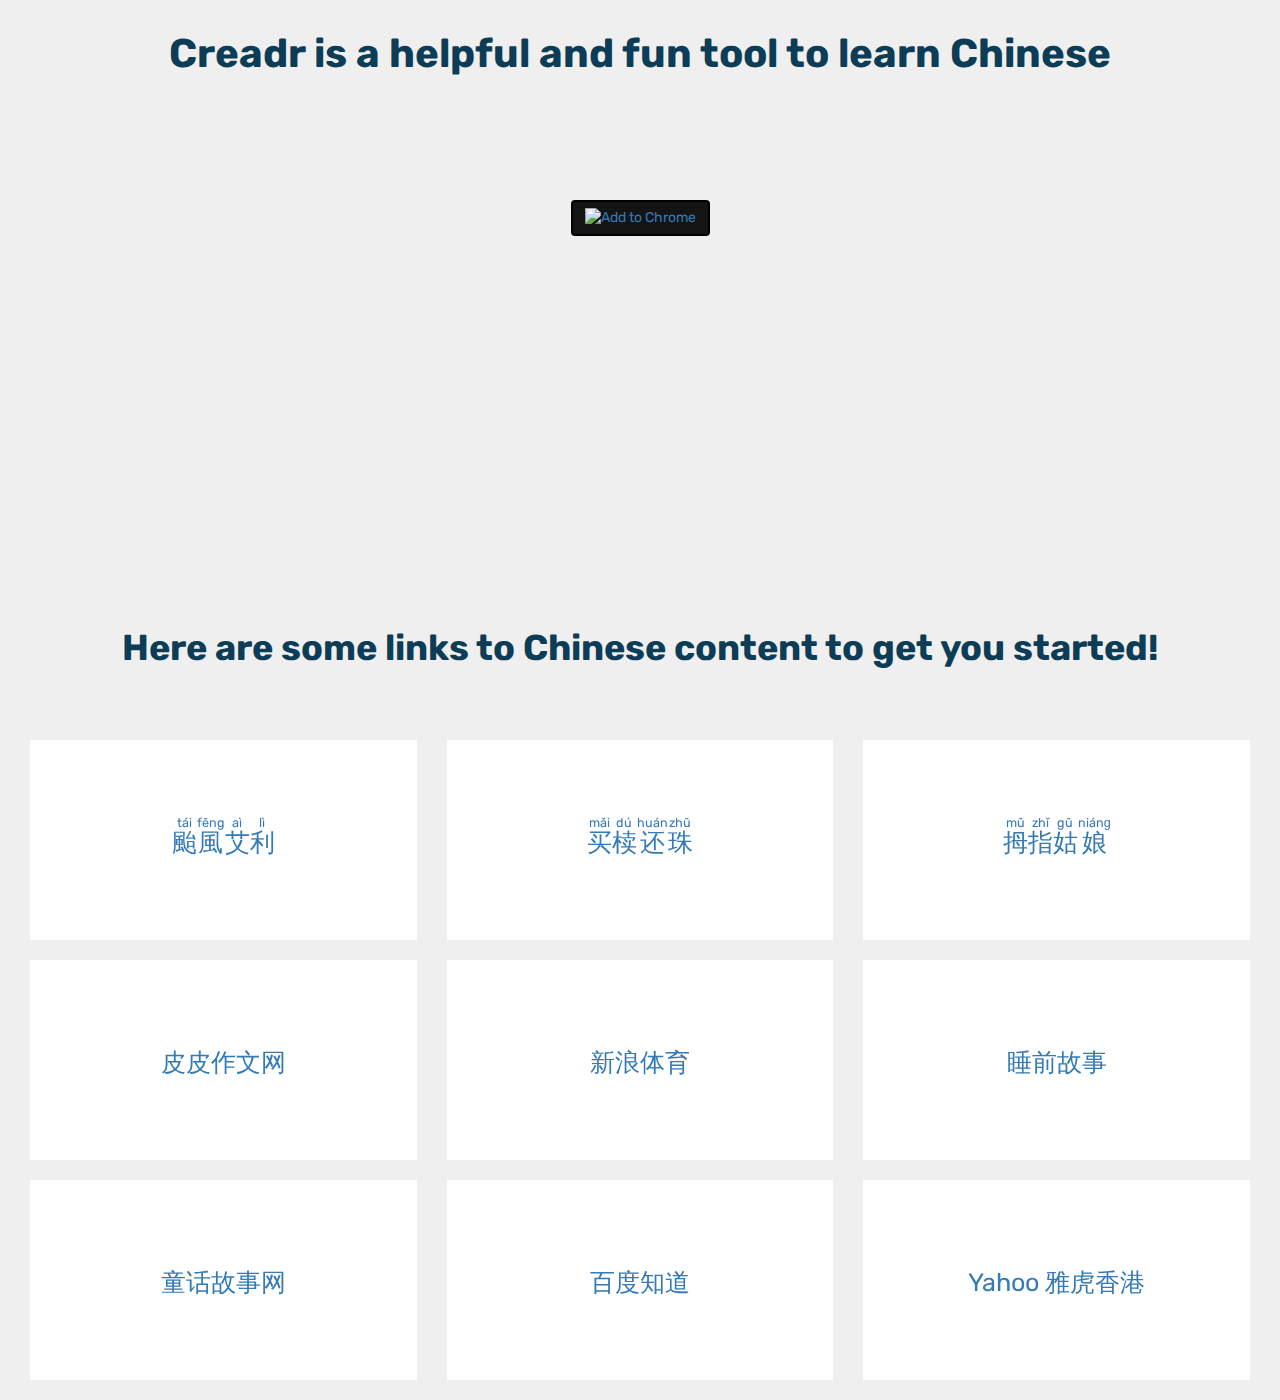
==== commit f69165b9: "add feedback page" ====
--- a/index.html
+++ b/index.html
@@ -55,7 +55,7 @@
       <ul class="nav navbar-nav">
 
         <!-- <li><a href="http://creadr.io/scrollpage.html#">Project Members </a></li> -->
-        
+
          <!--disabled function Drop Down menu-->
         <!-- <li class="dropdown">
           <a href="#" class="dropdown-toggle" data-toggle="dropdown" role="button" aria-haspopup="true" aria-expanded="false">Unused<span class="caret"></span></a>
@@ -79,7 +79,8 @@
       </form> -->
       <ul class="nav navbar-nav navbar-right">
       
-        <!-- <li><a href="http://creadr.io/memberpage.html#">QC Notes</a></li> -->
+        <li><a href="http://creadr.io/userFeedback.html#" target="_blank"> Feedback</a></li>
+        <!-- <li><a href="http://creadr.io/memberpage.html#"> Notes</a></li> -->
         <!-- <li class="dropdown">
           <a href="#" class="dropdown-toggle" data-toggle="dropdown" role="button" aria-haspopup="true" aria-expanded="false">Unused <span class="caret"></span></a>
           <ul class="dropdown-menu">
@@ -98,7 +99,7 @@
 
   </div>
   </nav>
-
+<div></div>
 
  <div class="splash" id="frontpage-image">
    <div class="container" style="padding-top:50px; ">
@@ -109,12 +110,39 @@
       
      <h1><b>EASY AS </b> <ruby>一<rt>yī</rt> 二 <rt>èr</rt>三<rt>sān</rt></ruby></h1>
 
+
+     <!-- scroll bar animate -->
+     <section id="frontpagescroll">
+     
+     <a id="scrolbar" href="#frontpage-video-well">
+     <div id="scrollbarspan">
+     <span></span><span></span><span></span>
+     </div>
+     </a>
+
+     </section>
+     <!-- scroll bar animate -->
+
  </div>
  </div>
    </div>
  </div>
 
 </header>
+
+
+
+
+
+
+
+
+
+
+
+
+
+
 
 <!-- frontpage video -->
 <div class="well" id="frontpage-video-well">
--- a/main.css
+++ b/main.css
@@ -32,7 +32,7 @@
 @media screen and (orientation:portrait) {
   #frontpage-image {
     background-image: url(https://s6.postimg.org/5eoxf7yip/IMG_0664.jpg);
-    padding-top: 5em
+    padding-top: 9em
   }
 }
 .row-centered {
@@ -63,6 +63,94 @@
 
 }
 
+/*fronpage scroll*/
+#frontpagescroll a {
+  padding-top: 80px;
+}
+#scrollbarspan{
+bottom: 55px;
+}
+#frontpagescroll a span {
+  position: fixed;
+  /*margin-top: 65%;*/
+ 
+  
+  right: 70px;
+  
+  width: 30px;
+  height: 30px;
+  margin-left: -12px;
+  border-left: 3px solid #eee;
+  border-bottom: 3px solid #eee;
+  -webkit-transform: rotate(-45deg);
+  transform: rotate(-45deg);
+  -webkit-animation: sdb 2s infinite;
+  animation: sdb 2s infinite;
+  opacity: 0;
+  box-sizing: border-box;
+}
+#frontpagescroll a span:nth-of-type(1) {
+  bottom: 65px;
+  -webkit-animation-delay: 0s;
+  animation-delay: 0s;
+}
+#frontpagescroll a span:nth-of-type(2) {
+  bottom: 50px;;
+  -webkit-animation-delay: .25s;
+  animation-delay: .25s;
+}
+#frontpagescroll a span:nth-of-type(3) {
+  bottom: 35px;
+  -webkit-animation-delay: .5s;
+  animation-delay: .5s;
+}
+@-webkit-keyframes sdb {
+  0% {
+    opacity: 0;
+  }
+  50% {
+    opacity: 1;
+  }
+  100% {
+    opacity: 0;
+  }
+}
+@keyframes sdb {
+  0% {
+    opacity: 0;
+  }
+  50% {
+    opacity: 1;
+  }
+  100% {
+    opacity: 0;
+  }
+}
+
+
+
+
+/*frontpage scroll*/
+
+
+
+
+
+
+
+
+
+
+
+
+
+
+
+
+
+
+
+
 /*instruction video*/
 #frontpage-instruction-video {
   margin:0 auto;
@@ -71,7 +159,7 @@
 }
 
 #frontpage-video-well{
-background: black;
+background: #eee;
 border-color: transparent;
 }
 
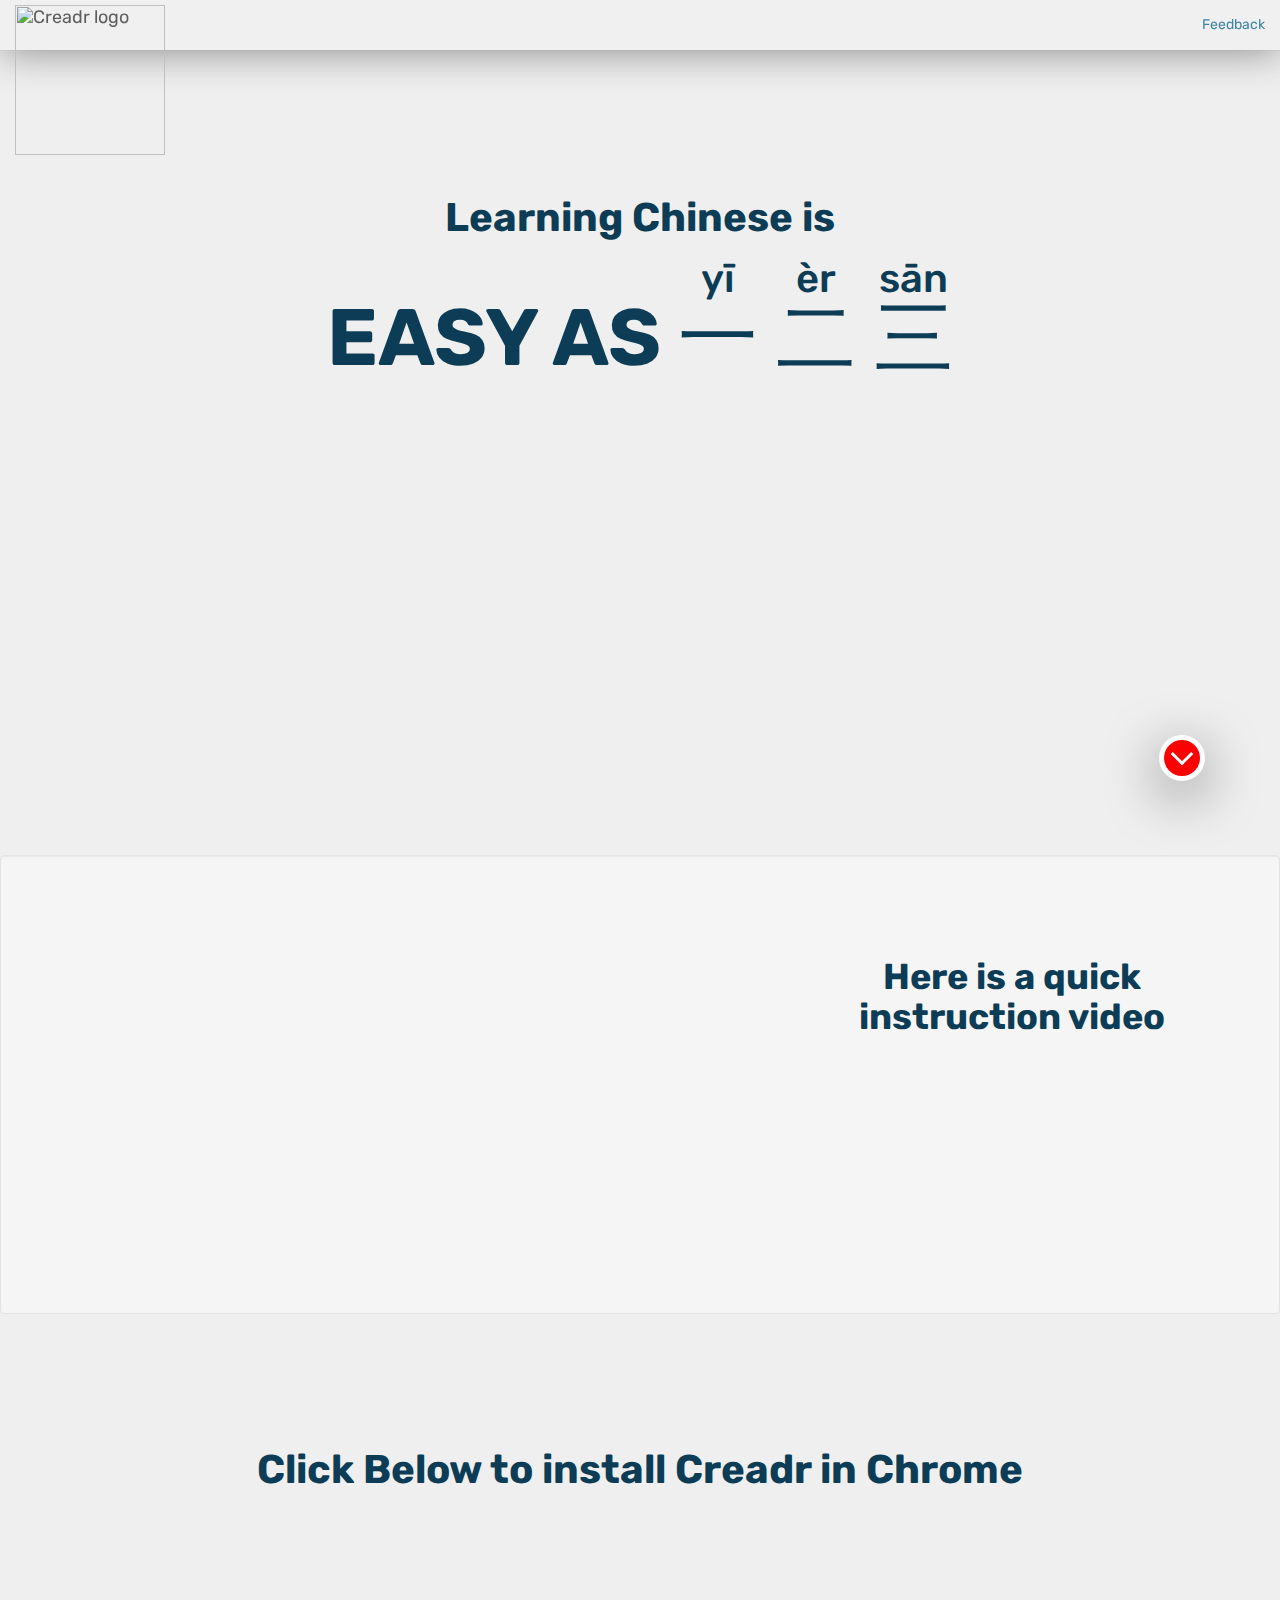
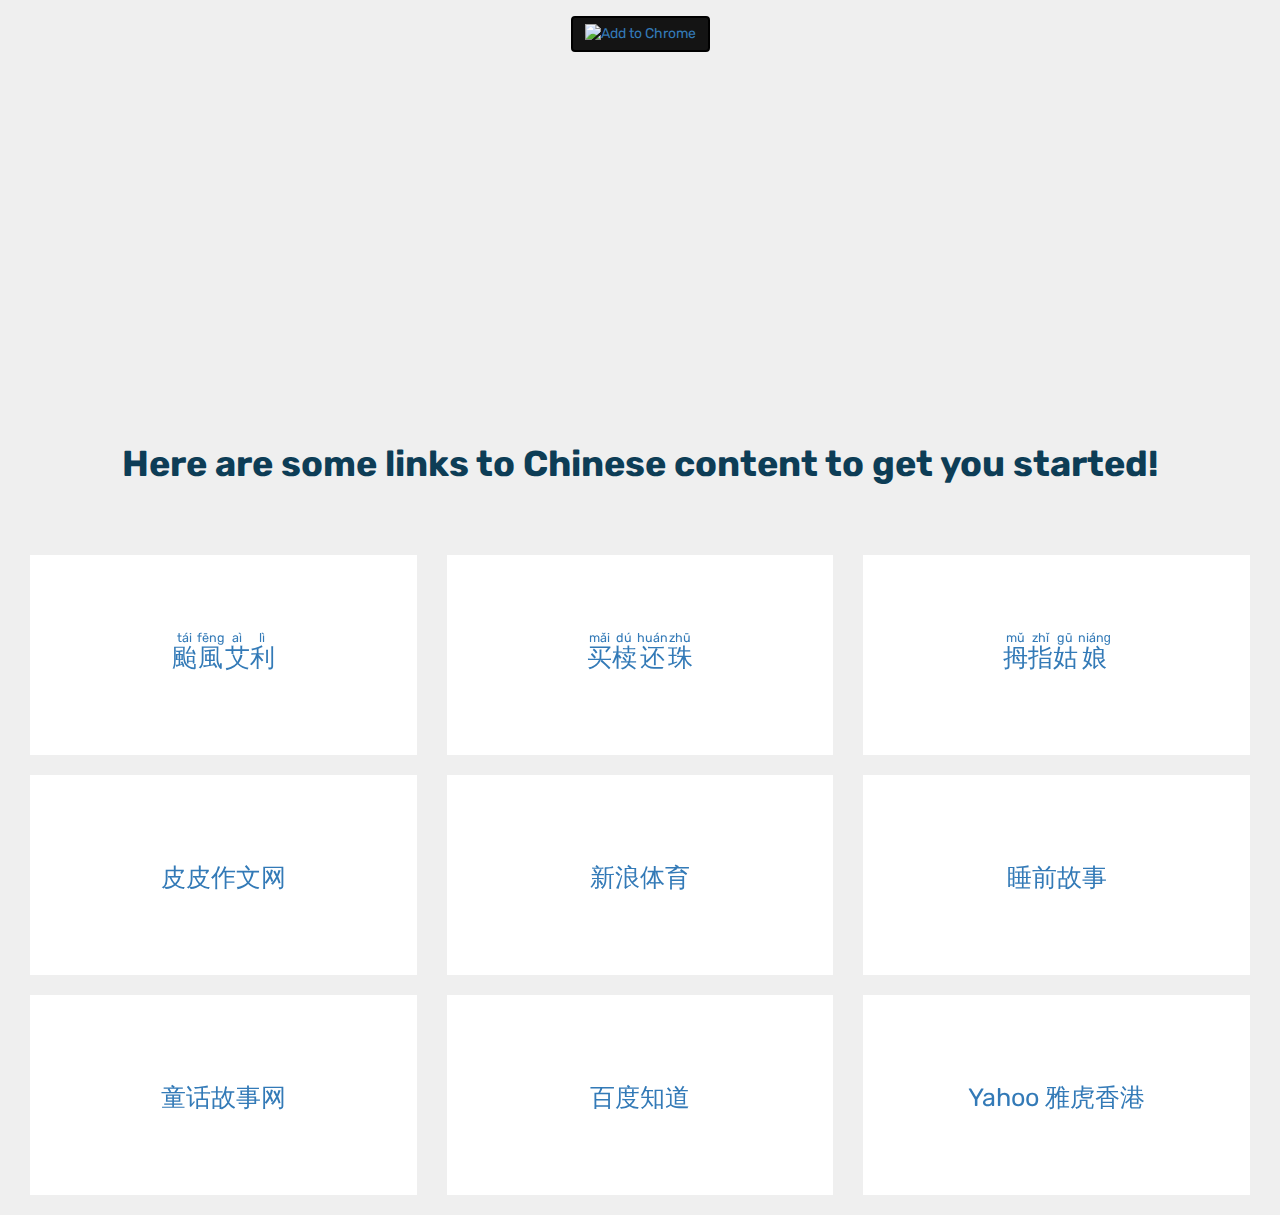
==== commit 65ef0b34: "change scroll btn" ====
--- a/index.html
+++ b/index.html
@@ -4,11 +4,6 @@
  <script src="https://maxcdn.bootstrapcdn.com/bootstrap/3.3.7/js/bootstrap.min.js" integrity="sha384-Tc5IQib027qvyjSMfHjOMaLkfuWVxZxUPnCJA7l2mCWNIpG9mGCD8wGNIcPD7Txa" crossorigin="anonymous"></script>
  <!-- Latest compiled and minified CSS -->
  <link rel="stylesheet" href="https://maxcdn.bootstrapcdn.com/bootstrap/3.3.7/css/bootstrap.min.css" integrity="sha384-BVYiiSIFeK1dGmJRAkycuHAHRg32OmUcww7on3RYdg4Va+PmSTsz/K68vbdEjh4u" crossorigin="anonymous">
-
- <!-- Optional theme -->
- <link rel="stylesheet" href="https://maxcdn.bootstrapcdn.com/bootstrap/3.3.7/css/bootstrap-theme.min.css" integrity="sha384-rHyoN1iRsVXV4nD0JutlnGaslCJuC7uwjduW9SVrLvRYooPp2bWYgmgJQIXwl/Sp" crossorigin="anonymous">
-
-
 
  <link rel="stylesheet" type="text/css" href="main.css">
 
@@ -115,9 +110,7 @@
      <section id="frontpagescroll">
      
      <a id="scrolbar" href="#frontpage-video-well">
-     <div id="scrollbarspan">
-     <span></span><span></span><span></span>
-     </div>
+    <span></span>
      </a>
 
      </section>
@@ -128,6 +121,7 @@
    </div>
  </div>
 
+
 </header>
 
 
@@ -145,21 +139,29 @@
 
 
 <!-- frontpage video -->
-<div class="well" id="frontpage-video-well">
+
+
+<div class="well clearfix" id="frontpage-video-well">
+<div>
+  
+  <h1><b>Here is a quick instruction video</b></h1>
+</div>
  <div class="container " id="frontpage-instruction-video">
    <div class="embed-responsive embed-responsive-16by9" >
    <iframe class= "embed-responsive-item" src="https://www.youtube.com/embed/vHPywDuqt3A?rel=0" frameborder ="0" allowfullscreen >
    </iframe>
+
    </div>
  </div>
 </div>
 
+
 <!-- frontpage video -->
 
 
 
   <div class="container" id="frontpage-main-text">
-    <h1><b>Creadr is a helpful and fun tool to learn Chinese</b></h1>
+    <h1><b>Click Below to install Creadr in Chrome</b></h1>
       <!-- button for add to chrome -->
  <!-- <div class="container" id="frontpage-add-to-chrome-container"> -->
  
--- a/main.css
+++ b/main.css
@@ -22,12 +22,13 @@
 }
 
 #frontpage-image {
-  height: 100%;
+  height: 95%;
   background-image: url(http://s6.postimg.org/55u3xjfcx/IMG_0669.jpg);
   background-size: cover;
   text-align: center;
   padding-top: 9em;
-  margin-bottom: 0em
+  margin-bottom: 0em;
+  display:block;
 }
 @media screen and (orientation:portrait) {
   #frontpage-image {
@@ -64,19 +65,47 @@
 }
 
 /*fronpage scroll*/
-#frontpagescroll a {
+/*#frontpagescroll a {
   padding-top: 80px;
 }
 #scrollbarspan{
 bottom: 55px;
 }
+*/
+#frontpagescroll a:hover{opacity: 0.7}
+
 #frontpagescroll a span {
-  position: fixed;
-  /*margin-top: 65%;*/
- 
-  
-  right: 70px;
-  
+  position: absolute;
+  bottom: -180%;
+  right: 20px;
+  width: 46px;
+  height: 46px;
+  margin-left: -23px;
+  border: 5px solid #fff;
+  border-radius: 100%;
+  box-sizing: border-box;
+  background-color: red;
+  box-shadow: 0 14px 59px -7px rgba(0,0,0,1);
+}
+#frontpagescroll a span::after {
+  position: absolute;
+  top: 50%;
+  left: 50%;
+  content: '';
+  width: 16px;
+  height: 16px;
+  margin: -12px 0 0 -8px;
+  border-left: 3px solid #fff;
+  border-bottom: 3px solid #fff;
+  -webkit-transform: rotate(-45deg);
+  transform: rotate(-45deg);
+  box-sizing: border-box;
+}
+
+
+/*#frontpagescroll a span {
+  position: absolute;
+  right: 50%;
   width: 30px;
   height: 30px;
   margin-left: -12px;
@@ -90,17 +119,17 @@
   box-sizing: border-box;
 }
 #frontpagescroll a span:nth-of-type(1) {
-  bottom: 65px;
-  -webkit-animation-delay: 0s;
-  animation-delay: 0s;
+  bottom: -220%;
+  -webkit-animation-delay: 0.15s;
+  animation-delay: 0.15s;
 }
 #frontpagescroll a span:nth-of-type(2) {
-  bottom: 50px;;
-  -webkit-animation-delay: .25s;
-  animation-delay: .25s;
+  bottom: -227%;;
+  -webkit-animation-delay: .35s;
+  animation-delay: .35s;
 }
 #frontpagescroll a span:nth-of-type(3) {
-  bottom: 35px;
+  bottom: -234%;
   -webkit-animation-delay: .5s;
   animation-delay: .5s;
 }
@@ -125,41 +154,45 @@
   100% {
     opacity: 0;
   }
-}
-
-
-
+}*/
 
 /*frontpage scroll*/
 
 
 
-
-
-
-
-
-
-
-
-
-
-
-
-
-
-
-
-
 /*instruction video*/
+#frontpage-video-well h1{
+  width:40%;
+  float:right;
+  text-align: center;
+  padding: 5%;
+
+}
 #frontpage-instruction-video {
   margin:0 auto;
   padding:0;
-  width: 80%;
-}
+  width: 60%;
+  float:left;
+}
+
+@media screen and (orientation:portrait) {
+ #frontpage-video-well h1{
+  width:100%;
+  text-align: center;
+  padding: 5%;
+}
+ #frontpage-instruction-video {
+  margin:0 auto;
+  padding:0;
+  width: 70%;
+  margin-left: 15%;
+}
+
+
+
 
 #frontpage-video-well{
-background: #eee;
+background-color: : #eee;
 border-color: transparent;
 }
 
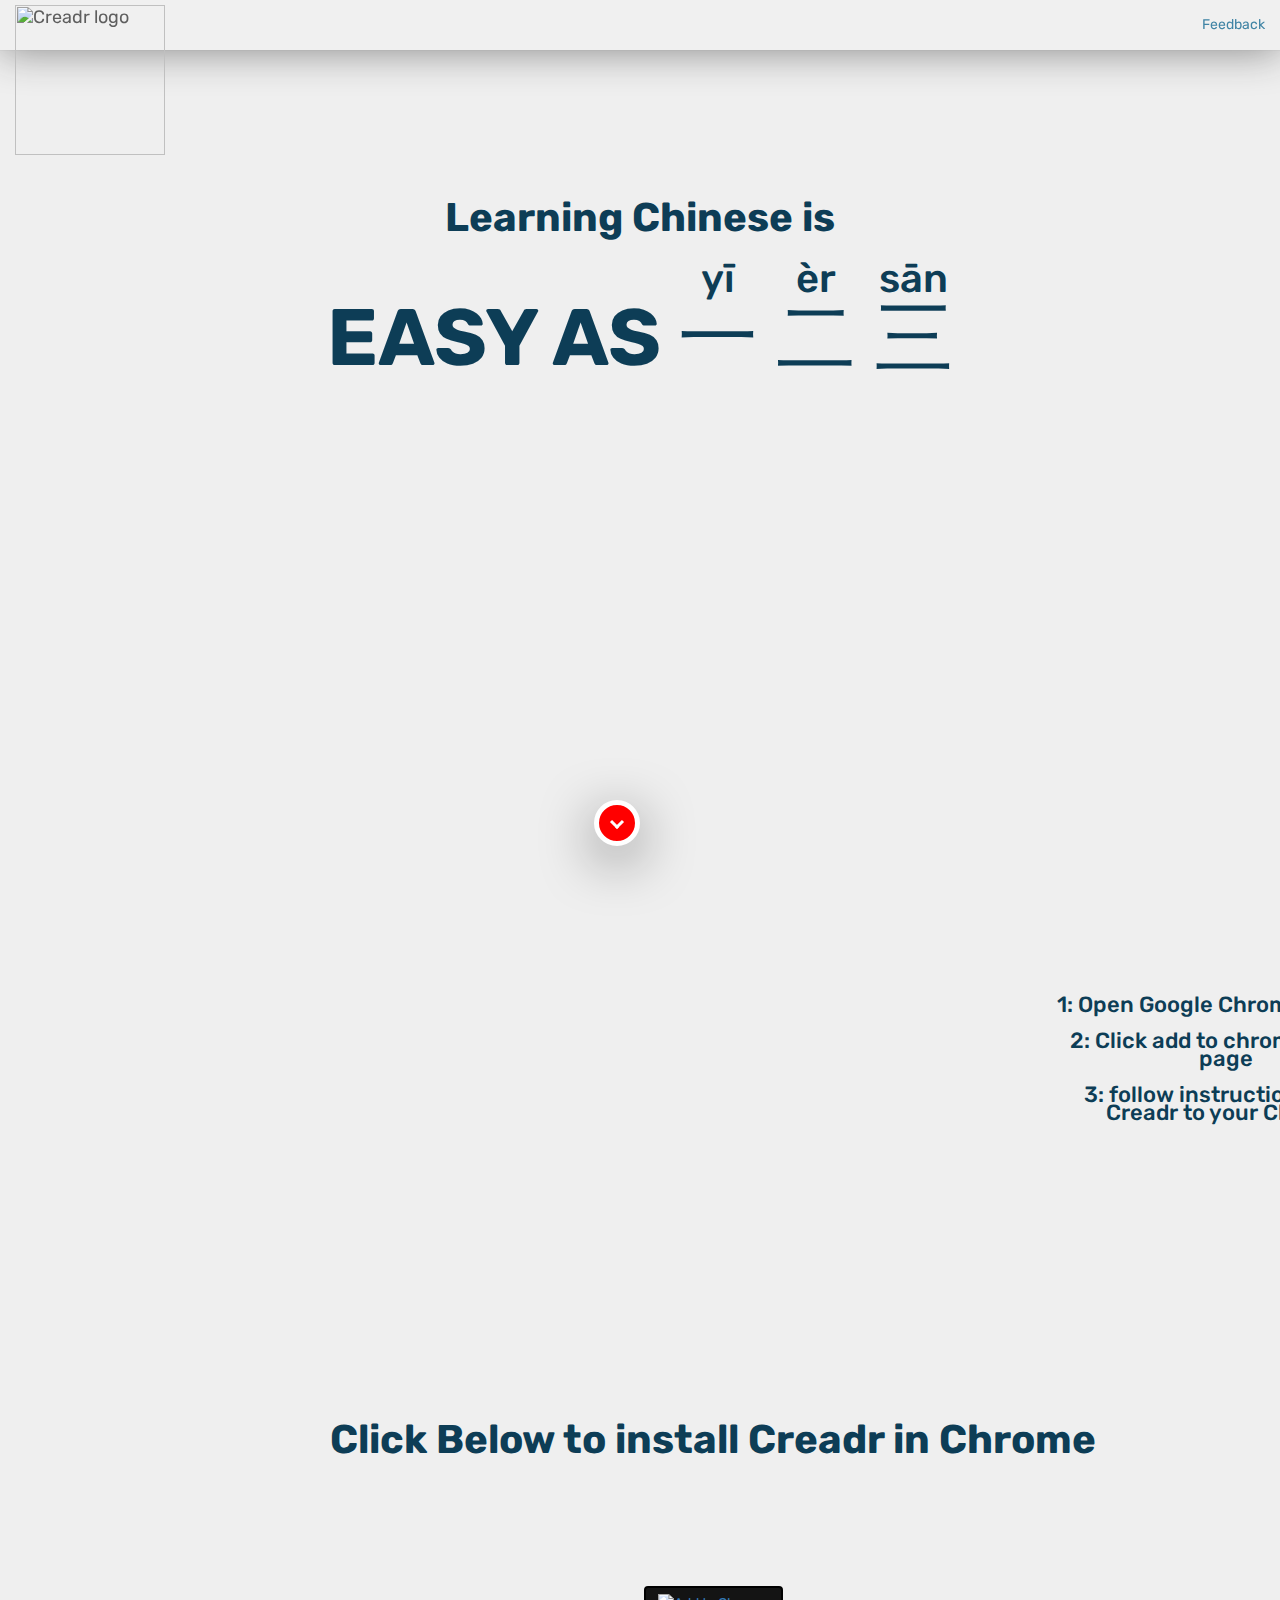
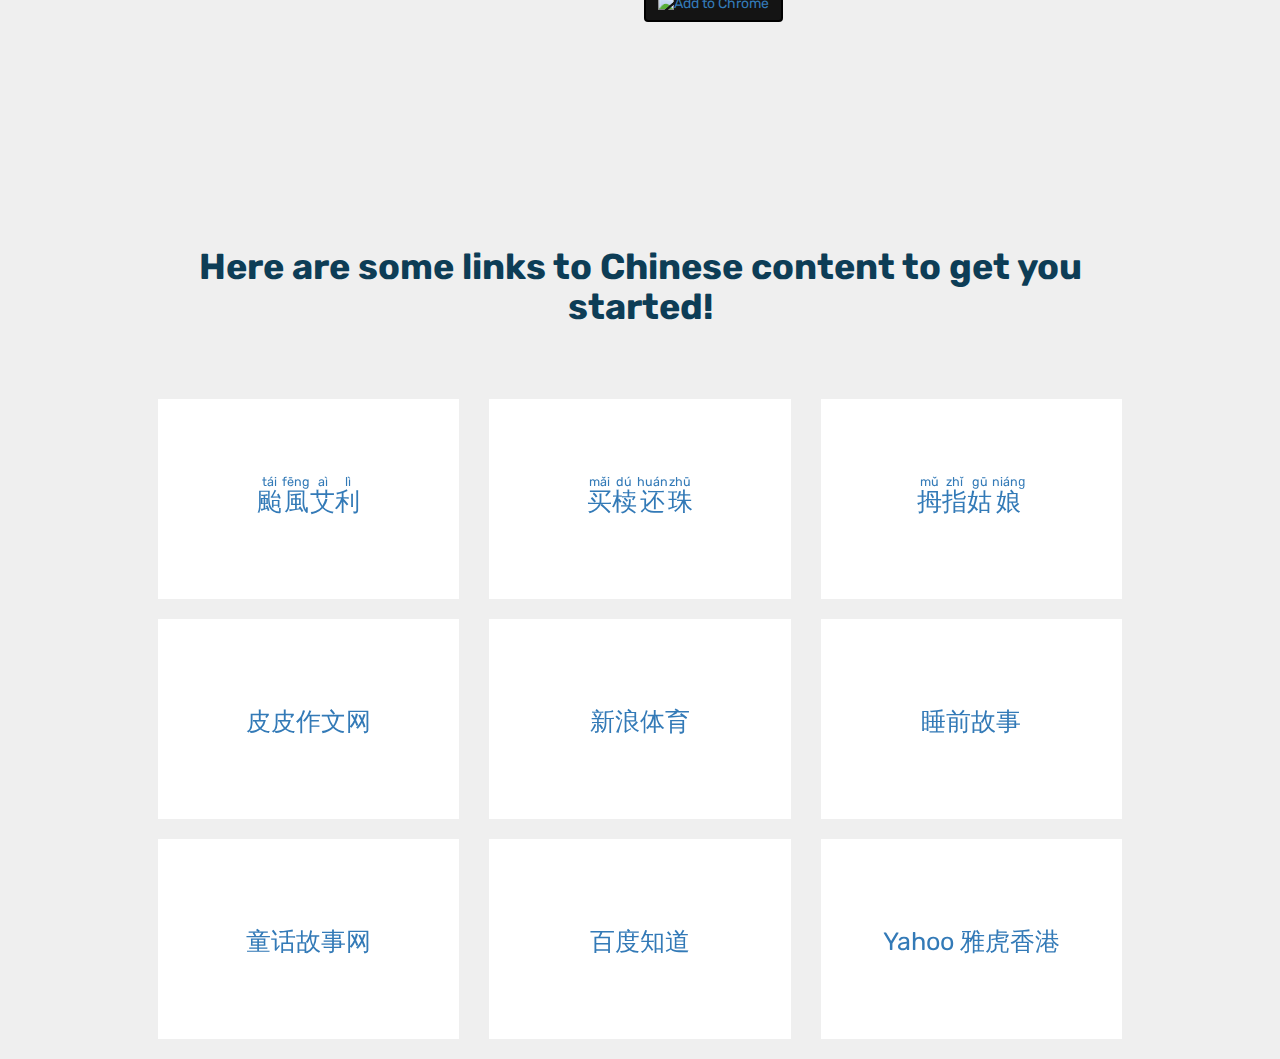
==== commit 9f64543e: "fix scroll down & change video decription" ====
--- a/index.html
+++ b/index.html
@@ -109,7 +109,7 @@
      <!-- scroll bar animate -->
      <section id="frontpagescroll">
      
-     <a id="scrolbar" href="#frontpage-video-well">
+     <a id="scrollbar" href="#frontpage-video-well">
     <span></span>
      </a>
 
@@ -135,16 +135,17 @@
 
 
 
-
+<div id="frontpageMainContent">
 
 
 <!-- frontpage video -->
 
 
-<div class="well clearfix" id="frontpage-video-well">
+<div class="container clearfix" id="frontpage-video-well">
 <div>
-  
-  <h1><b>Here is a quick instruction video</b></h1>
+  <h1><span>1: Open Google Chrome Browser<br/><br/></span>
+  <span>2: Click add to chrome on this page<br/><br/></span>
+  <span>3: follow instruction to add Creadr to your Chrome</span></h1>
 </div>
  <div class="container " id="frontpage-instruction-video">
    <div class="embed-responsive embed-responsive-16by9" >
@@ -176,7 +177,7 @@
    <!-- </div> -->
    <div class="clearfix visible-lg visible-md visible-sm"></div>
 <!-- add some space between div-->
-<div style="margin-top:25%; background-color:black;"></div>
+<div style="margin-top:15%; background-color:black;"></div>
 
 
   <div class="container links-section">
@@ -232,7 +233,7 @@
   </div>
 
 
-
+</div>
 
 
 <footer>
--- a/main.css
+++ b/main.css
@@ -2,6 +2,9 @@
   background-color: #EFEFEF;
   color: #0d3d56;
   font-family: 'Rubik', sans-serif
+}
+#frontpageMainContent{
+  margin:5% 10% 0 10%;
 }
 .navbar-default {
   background-image: none;
@@ -65,19 +68,29 @@
 }
 
 /*fronpage scroll*/
-/*#frontpagescroll a {
-  padding-top: 80px;
-}
-#scrollbarspan{
-bottom: 55px;
-}
-*/
-#frontpagescroll a:hover{opacity: 0.7}
+
+#frontpagescroll 
+{
+height: 65%;
+}
+#frontpagescroll a:hover{opacity: 0.7;
+}
+#frontpagescroll a span:hover{
+border: 1px solid #fff;
+background-color: green;  
+}
+/*#frontpagescroll a span:hover:after {
+  width: 18px;
+  height: 18px;
+  margin: -12px 0 0 -8px;
+  border-left: 3px solid #fff;
+  border-bottom: 3px solid #fff;
+}*/
 
 #frontpagescroll a span {
   position: absolute;
-  bottom: -180%;
-  right: 20px;
+  bottom: 20px;
+  right: 50%;
   width: 46px;
   height: 46px;
   margin-left: -23px;
@@ -92,9 +105,9 @@
   top: 50%;
   left: 50%;
   content: '';
-  width: 16px;
-  height: 16px;
-  margin: -12px 0 0 -8px;
+  width: 10px;
+  height: 10px;
+  margin: -6px 0 0 -5px;
   border-left: 3px solid #fff;
   border-bottom: 3px solid #fff;
   -webkit-transform: rotate(-45deg);
@@ -162,6 +175,10 @@
 
 /*instruction video*/
 #frontpage-video-well h1{
+  padding-right: 0;
+  line-height: 18px;
+  font-size: 22px;
+  margin-right: -15%;
   width:40%;
   float:right;
   text-align: center;
@@ -170,6 +187,7 @@
 }
 #frontpage-instruction-video {
   margin:0 auto;
+  margin-left: 15%;
   padding:0;
   width: 60%;
   float:left;
@@ -180,6 +198,7 @@
   width:100%;
   text-align: center;
   padding: 5%;
+  margin-right:inherit;
 }
  #frontpage-instruction-video {
   margin:0 auto;
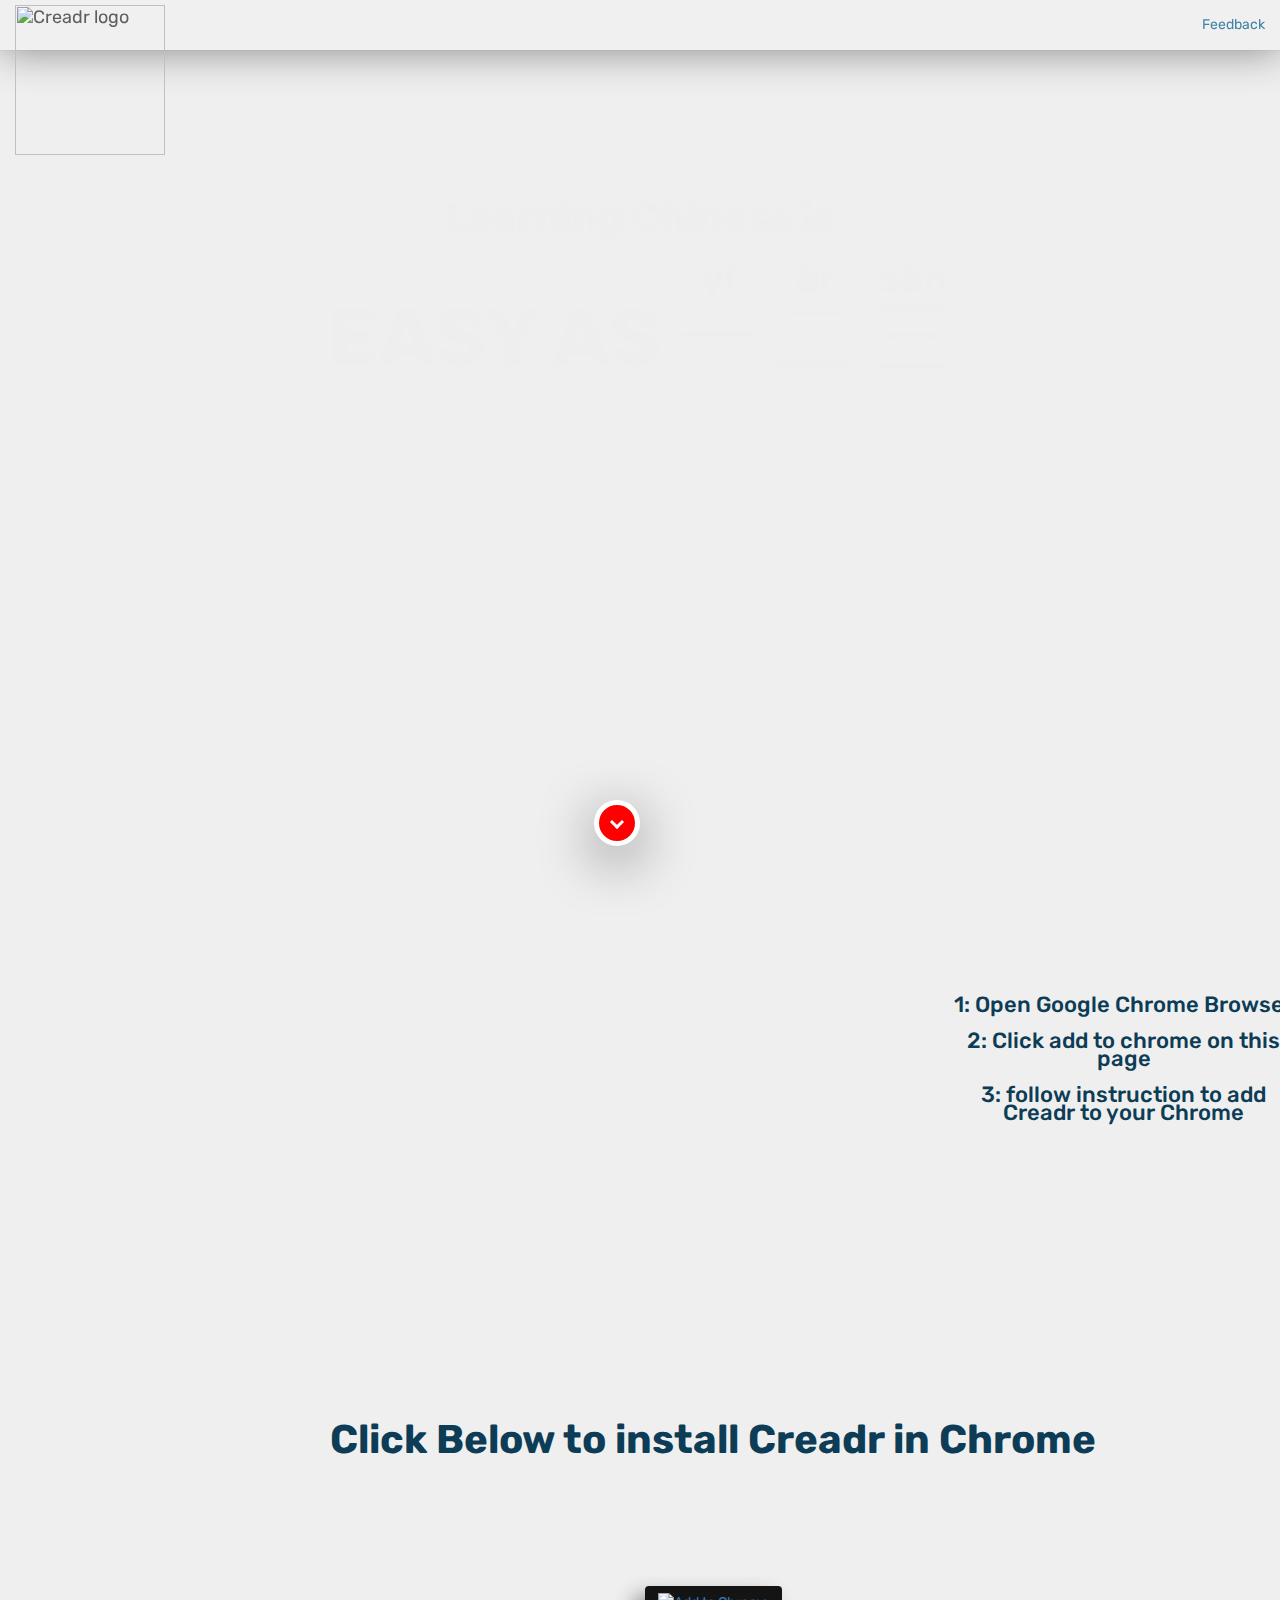
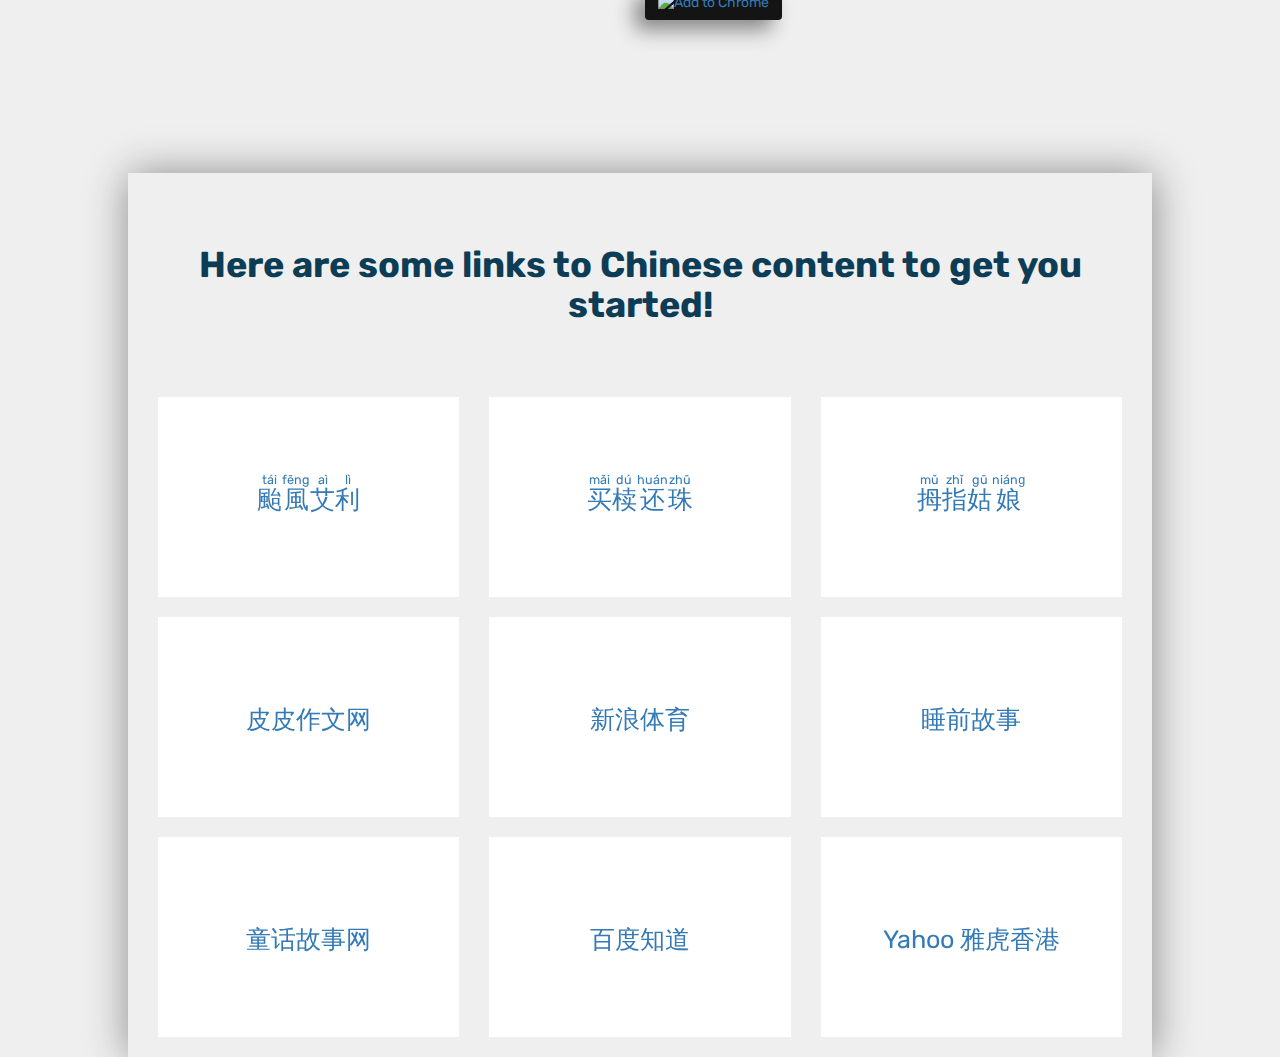
==== commit 5ba2898e: "add box shadow" ====
--- a/index.html
+++ b/index.html
@@ -136,7 +136,7 @@
 
 
 <div id="frontpageMainContent">
-
+<div class="container"></div>
 
 <!-- frontpage video -->
 
--- a/main.css
+++ b/main.css
@@ -26,39 +26,51 @@
 
 #frontpage-image {
   height: 95%;
-  background-image: url(http://s6.postimg.org/55u3xjfcx/IMG_0669.jpg);
+  background-image: url(https://s6.postimg.org/xv03ed5oh/background.jpg);
   background-size: cover;
   text-align: center;
   padding-top: 9em;
   margin-bottom: 0em;
   display:block;
 }
+
+
+
+.row-centered {
+  text-align: center
+}
+/*frontPage text, learning chinese easy etc*/
+#frontpage-image h1 {
+  font-size: 60pt;
+  color: #eee;
+  font-family: 'Rubik', sans-serif
+}
+#frontpage-image h2 {
+  font-size: 30pt;
+  color: #eee;
+  font-family: 'Rubik', sans-serif
+}
+
 @media screen and (orientation:portrait) {
   #frontpage-image {
     background-image: url(https://s6.postimg.org/5eoxf7yip/IMG_0664.jpg);
-    padding-top: 9em
-  }
-}
-.row-centered {
-  text-align: center
-}
-/*frontPage text, learning chinese easy etc*/
-#frontpage-image h1 {
+    padding-top: 9em;
+  }
+  #frontpage-image h1 {
   font-size: 60pt;
   color: #0d3d56;
-  font-family: 'Rubik', sans-serif
-}
-#frontpage-image h2 {
+  font-family: 'Rubik', sans-serif;
+  }
+  #frontpage-image h2 {
   font-size: 30pt;
   color: #0d3d56;
-  font-family: 'Rubik', sans-serif
-}
-
+  font-family: 'Rubik', sans-serif;
+  }
+}
 #frontpage-main-text {
   /*padding-top: 200px;
   padding-bottom: 200px;*/
-  text-align: center;
-  
+  text-align: center;  
 }
 #frontpage-main-text h1 {
   /*add some space for formatting*ǎěǔǚ*/
@@ -192,7 +204,11 @@
   width: 60%;
   float:left;
 }
-
+#frontpage-video-well{
+background-color: : #eee;
+border-color: transparent;
+margin-left: -10%;
+}
 @media screen and (orientation:portrait) {
  #frontpage-video-well h1{
   width:100%;
@@ -207,14 +223,14 @@
   margin-left: 15%;
 }
 
-
-
-
 #frontpage-video-well{
 background-color: : #eee;
 border-color: transparent;
 }
 
+
+
+
 }
 #frontpage-add-to-chrome-container {
   /*margin-top: 3em*/
@@ -222,7 +238,8 @@
 #frontpage-add-to-chrome-btn {
   margin-top: 10%;
   background-color: rgba(20, 20, 20, 1);
-  border: 2.5px solid black; 
+  /*border: 2.5px solid black; */
+  box-shadow: -10px 10px 20px #888;
 }
 #teamintro img {
   float: middle;
@@ -290,7 +307,8 @@
 .links-section {
   background: #EFEFEF;
   width: 100% !important;
-  text-align: center
+  text-align: center;
+  box-shadow: 1px 1px 40px #888;
 }
 .links-section h1 {
   text-align: center;
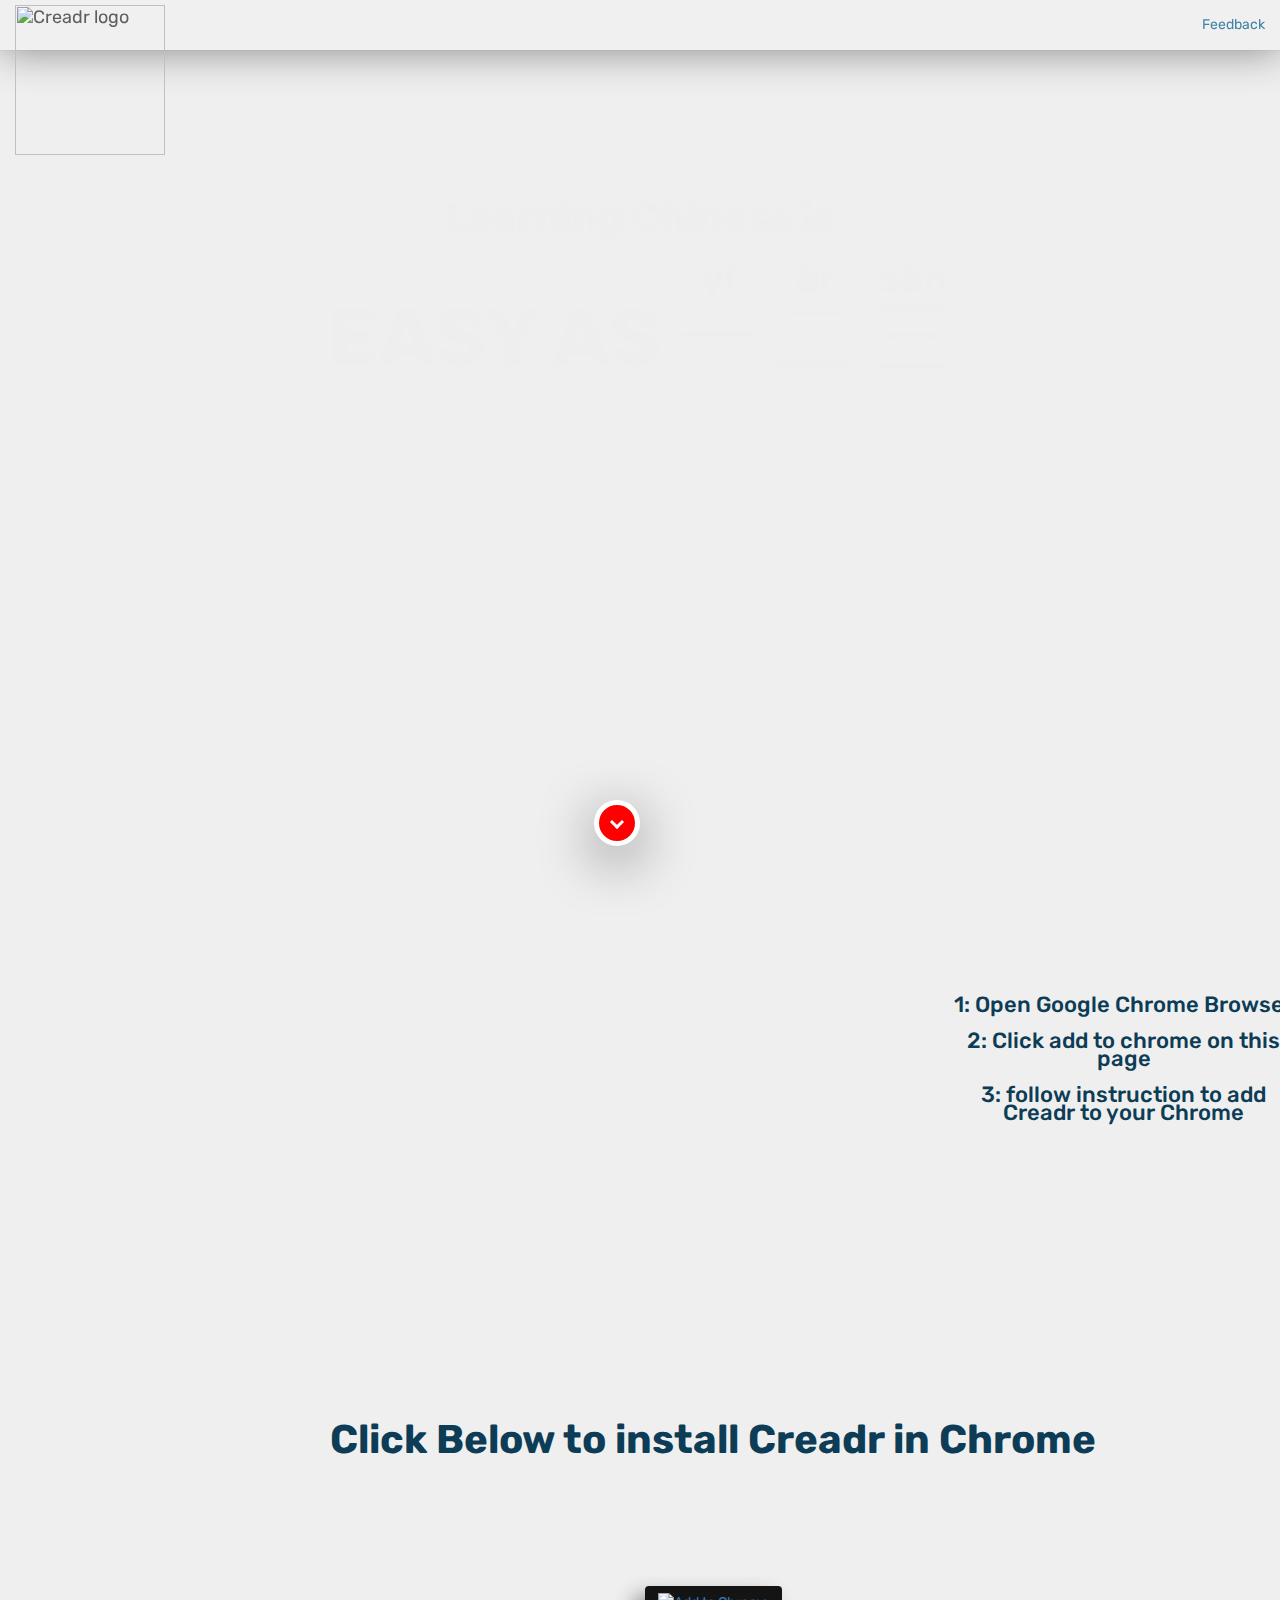
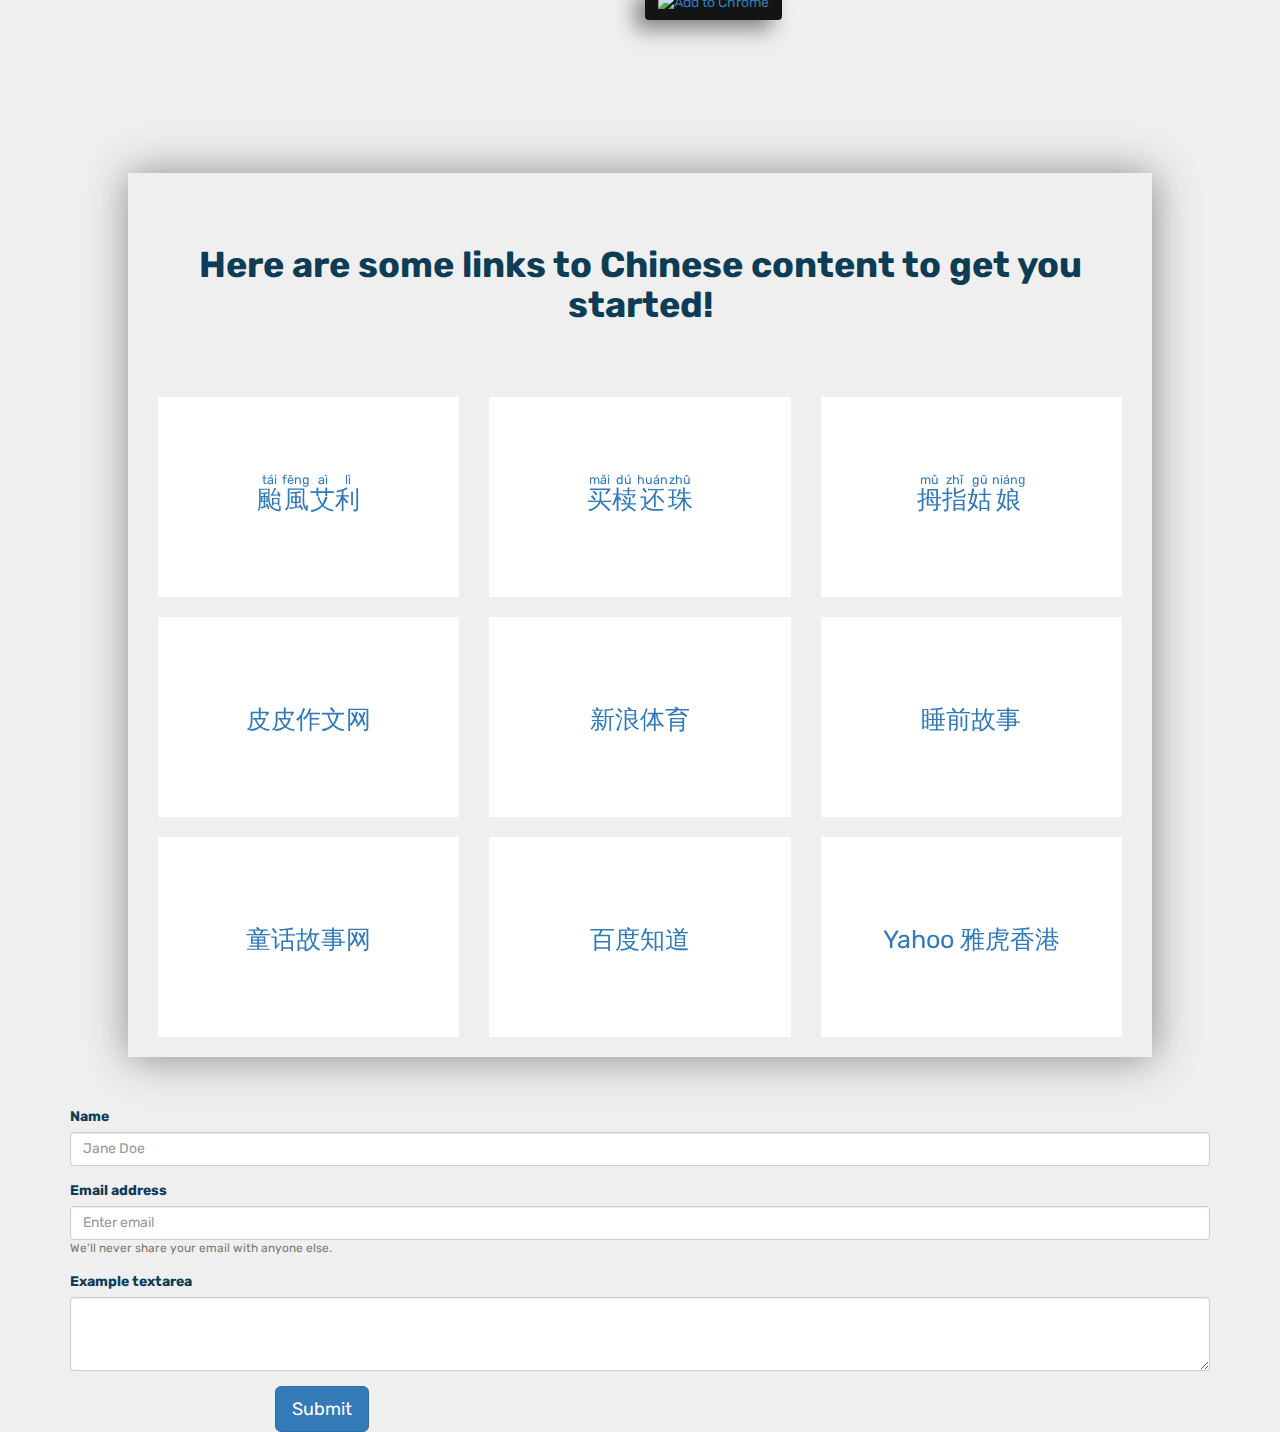
==== commit c3637a82: "feedback form" ====
--- a/index.html
+++ b/index.html
@@ -231,6 +231,36 @@
       </li>
     </ul>
   </div>
+</div>
+
+<div class="container" id="userFeedback1">
+
+ <form id="FeedbackMain">
+  <div class="form-group">
+    <label for="exampleInputName2">Name</label>
+    <input type="text" class="form-control" id="exampleInputName2" placeholder="Jane Doe">
+  </div>
+
+  <div class="form-group">
+    <label for="exampleInputEmail1">Email address</label>
+    <input type="email" class="form-control" id="exampleInputEmail1" aria-describedby="emailHelp" placeholder="Enter email">
+    <small id="emailHelp" class="form-text text-muted">We'll never share your email with anyone else.</small>
+  </div>
+
+  <div class="form-group">
+    <label for="exampleTextarea">Example textarea</label>
+    <textarea class="form-control" id="exampleTextarea" rows="3"></textarea>
+  </div>
+
+  <div class="form-group">
+    <div class="col-sm-offset-2 col-sm-10">
+      <button type="click" class="btn btn-primary btn-lg" id="fireUp">Submit</button>
+ 
+    </div>
+  </div>
+</div>
+</form>
+  
 
 
 </div>
--- a/main.css
+++ b/main.css
@@ -407,4 +407,10 @@
 .hvr-shutter-out-vertical:hover:before, .hvr-shutter-out-vertical:focus:before, .hvr-shutter-out-vertical:active:before {
   -webkit-transform: scaleY(1);
   transform: scaleY(1)
-}+}
+
+
+#userFeedback1 {
+margin-top: 50px;
+
+}
